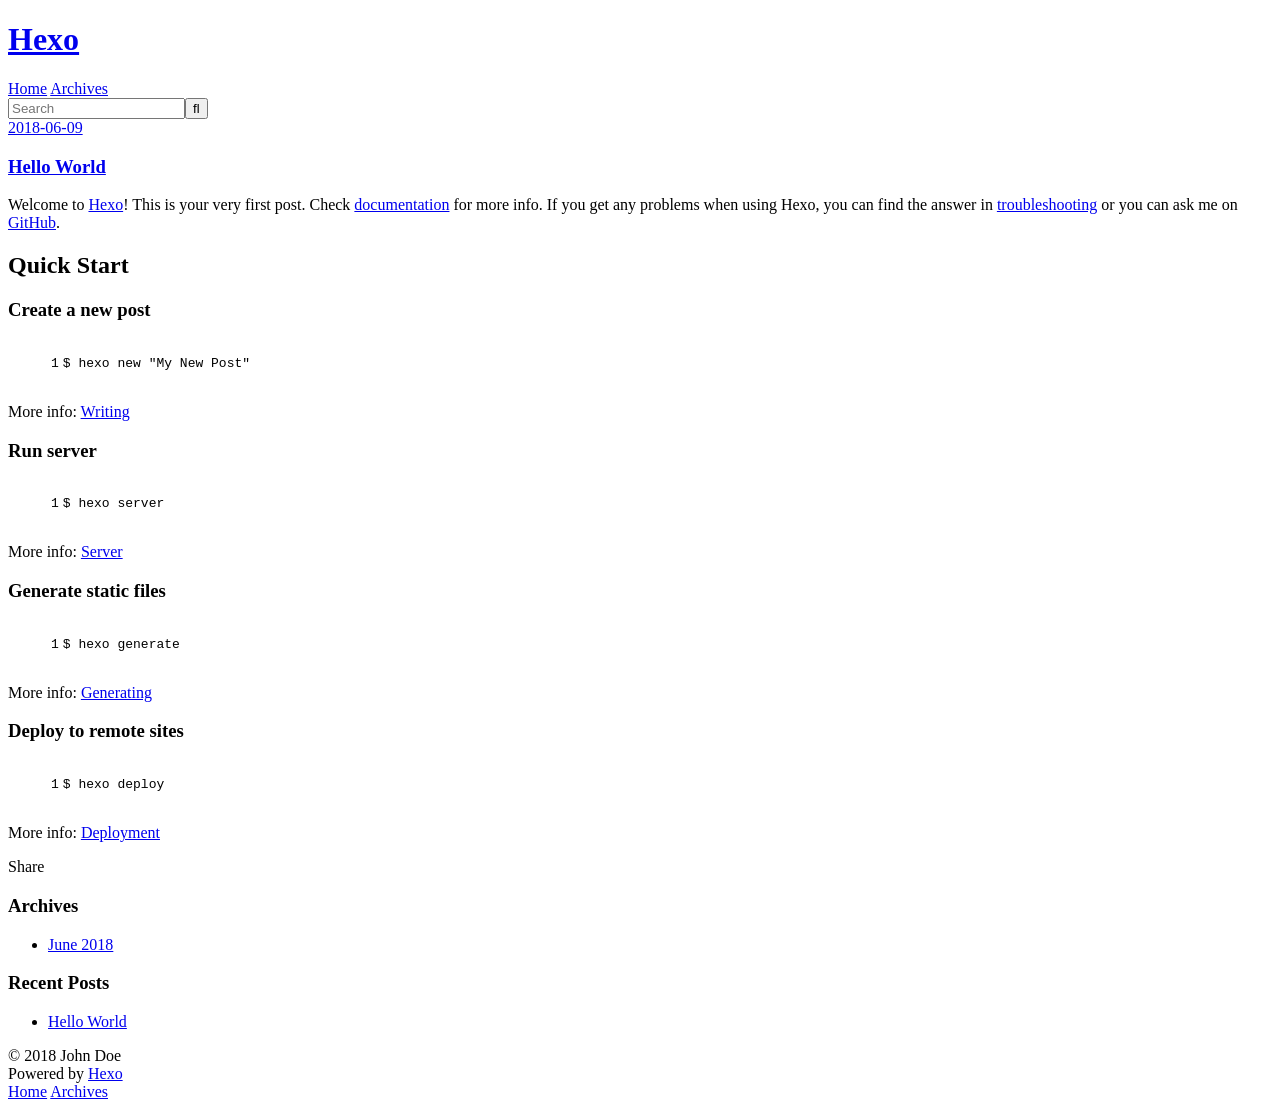
==== index.html @ 84d27274 "Site updated: 2018-06-10 00:02:02" ====
<!DOCTYPE html>
<html>
<head>
  <meta charset="utf-8">
  

  
  <title>Hexo</title>
  <meta name="viewport" content="width=device-width, initial-scale=1, maximum-scale=1">
  <meta property="og:type" content="website">
<meta property="og:title" content="Hexo">
<meta property="og:url" content="http://yoursite.com/index.html">
<meta property="og:site_name" content="Hexo">
<meta property="og:locale" content="default">
<meta name="twitter:card" content="summary">
<meta name="twitter:title" content="Hexo">
  
    <link rel="alternate" href="/atom.xml" title="Hexo" type="application/atom+xml">
  
  
    <link rel="icon" href="/favicon.png">
  
  
    <link href="//fonts.googleapis.com/css?family=Source+Code+Pro" rel="stylesheet" type="text/css">
  
  <link rel="stylesheet" href="/css/style.css">
</head>

<body>
  <div id="container">
    <div id="wrap">
      <header id="header">
  <div id="banner"></div>
  <div id="header-outer" class="outer">
    <div id="header-title" class="inner">
      <h1 id="logo-wrap">
        <a href="/" id="logo">Hexo</a>
      </h1>
      
    </div>
    <div id="header-inner" class="inner">
      <nav id="main-nav">
        <a id="main-nav-toggle" class="nav-icon"></a>
        
          <a class="main-nav-link" href="/">Home</a>
        
          <a class="main-nav-link" href="/archives">Archives</a>
        
      </nav>
      <nav id="sub-nav">
        
          <a id="nav-rss-link" class="nav-icon" href="/atom.xml" title="RSS Feed"></a>
        
        <a id="nav-search-btn" class="nav-icon" title="Search"></a>
      </nav>
      <div id="search-form-wrap">
        <form action="//google.com/search" method="get" accept-charset="UTF-8" class="search-form"><input type="search" name="q" class="search-form-input" placeholder="Search"><button type="submit" class="search-form-submit">&#xF002;</button><input type="hidden" name="sitesearch" value="http://yoursite.com"></form>
      </div>
    </div>
  </div>
</header>
      <div class="outer">
        <section id="main">
  
    <article id="post-hello-world" class="article article-type-post" itemscope itemprop="blogPost">
  <div class="article-meta">
    <a href="/2018/06/09/hello-world/" class="article-date">
  <time datetime="2018-06-09T15:15:55.198Z" itemprop="datePublished">2018-06-09</time>
</a>
    
  </div>
  <div class="article-inner">
    
    
      <header class="article-header">
        
  
    <h1 itemprop="name">
      <a class="article-title" href="/2018/06/09/hello-world/">Hello World</a>
    </h1>
  

      </header>
    
    <div class="article-entry" itemprop="articleBody">
      
        <p>Welcome to <a href="https://hexo.io/" target="_blank" rel="noopener">Hexo</a>! This is your very first post. Check <a href="https://hexo.io/docs/" target="_blank" rel="noopener">documentation</a> for more info. If you get any problems when using Hexo, you can find the answer in <a href="https://hexo.io/docs/troubleshooting.html" target="_blank" rel="noopener">troubleshooting</a> or you can ask me on <a href="https://github.com/hexojs/hexo/issues" target="_blank" rel="noopener">GitHub</a>.</p>
<h2 id="Quick-Start"><a href="#Quick-Start" class="headerlink" title="Quick Start"></a>Quick Start</h2><h3 id="Create-a-new-post"><a href="#Create-a-new-post" class="headerlink" title="Create a new post"></a>Create a new post</h3><figure class="highlight bash"><table><tr><td class="gutter"><pre><span class="line">1</span><br></pre></td><td class="code"><pre><span class="line">$ hexo new <span class="string">"My New Post"</span></span><br></pre></td></tr></table></figure>
<p>More info: <a href="https://hexo.io/docs/writing.html" target="_blank" rel="noopener">Writing</a></p>
<h3 id="Run-server"><a href="#Run-server" class="headerlink" title="Run server"></a>Run server</h3><figure class="highlight bash"><table><tr><td class="gutter"><pre><span class="line">1</span><br></pre></td><td class="code"><pre><span class="line">$ hexo server</span><br></pre></td></tr></table></figure>
<p>More info: <a href="https://hexo.io/docs/server.html" target="_blank" rel="noopener">Server</a></p>
<h3 id="Generate-static-files"><a href="#Generate-static-files" class="headerlink" title="Generate static files"></a>Generate static files</h3><figure class="highlight bash"><table><tr><td class="gutter"><pre><span class="line">1</span><br></pre></td><td class="code"><pre><span class="line">$ hexo generate</span><br></pre></td></tr></table></figure>
<p>More info: <a href="https://hexo.io/docs/generating.html" target="_blank" rel="noopener">Generating</a></p>
<h3 id="Deploy-to-remote-sites"><a href="#Deploy-to-remote-sites" class="headerlink" title="Deploy to remote sites"></a>Deploy to remote sites</h3><figure class="highlight bash"><table><tr><td class="gutter"><pre><span class="line">1</span><br></pre></td><td class="code"><pre><span class="line">$ hexo deploy</span><br></pre></td></tr></table></figure>
<p>More info: <a href="https://hexo.io/docs/deployment.html" target="_blank" rel="noopener">Deployment</a></p>

      
    </div>
    <footer class="article-footer">
      <a data-url="http://yoursite.com/2018/06/09/hello-world/" data-id="cji7k12nk0000m8vhvqetm0po" class="article-share-link">Share</a>
      
      
    </footer>
  </div>
  
</article>


  


</section>
        
          <aside id="sidebar">
  
    

  
    

  
    
  
    
  <div class="widget-wrap">
    <h3 class="widget-title">Archives</h3>
    <div class="widget">
      <ul class="archive-list"><li class="archive-list-item"><a class="archive-list-link" href="/archives/2018/06/">June 2018</a></li></ul>
    </div>
  </div>


  
    
  <div class="widget-wrap">
    <h3 class="widget-title">Recent Posts</h3>
    <div class="widget">
      <ul>
        
          <li>
            <a href="/2018/06/09/hello-world/">Hello World</a>
          </li>
        
      </ul>
    </div>
  </div>

  
</aside>
        
      </div>
      <footer id="footer">
  
  <div class="outer">
    <div id="footer-info" class="inner">
      &copy; 2018 John Doe<br>
      Powered by <a href="http://hexo.io/" target="_blank">Hexo</a>
    </div>
  </div>
</footer>
    </div>
    <nav id="mobile-nav">
  
    <a href="/" class="mobile-nav-link">Home</a>
  
    <a href="/archives" class="mobile-nav-link">Archives</a>
  
</nav>
    

<script src="//ajax.googleapis.com/ajax/libs/jquery/2.0.3/jquery.min.js"></script>


  <link rel="stylesheet" href="/fancybox/jquery.fancybox.css">
  <script src="/fancybox/jquery.fancybox.pack.js"></script>


<script src="/js/script.js"></script>



  </div>
</body>
</html>
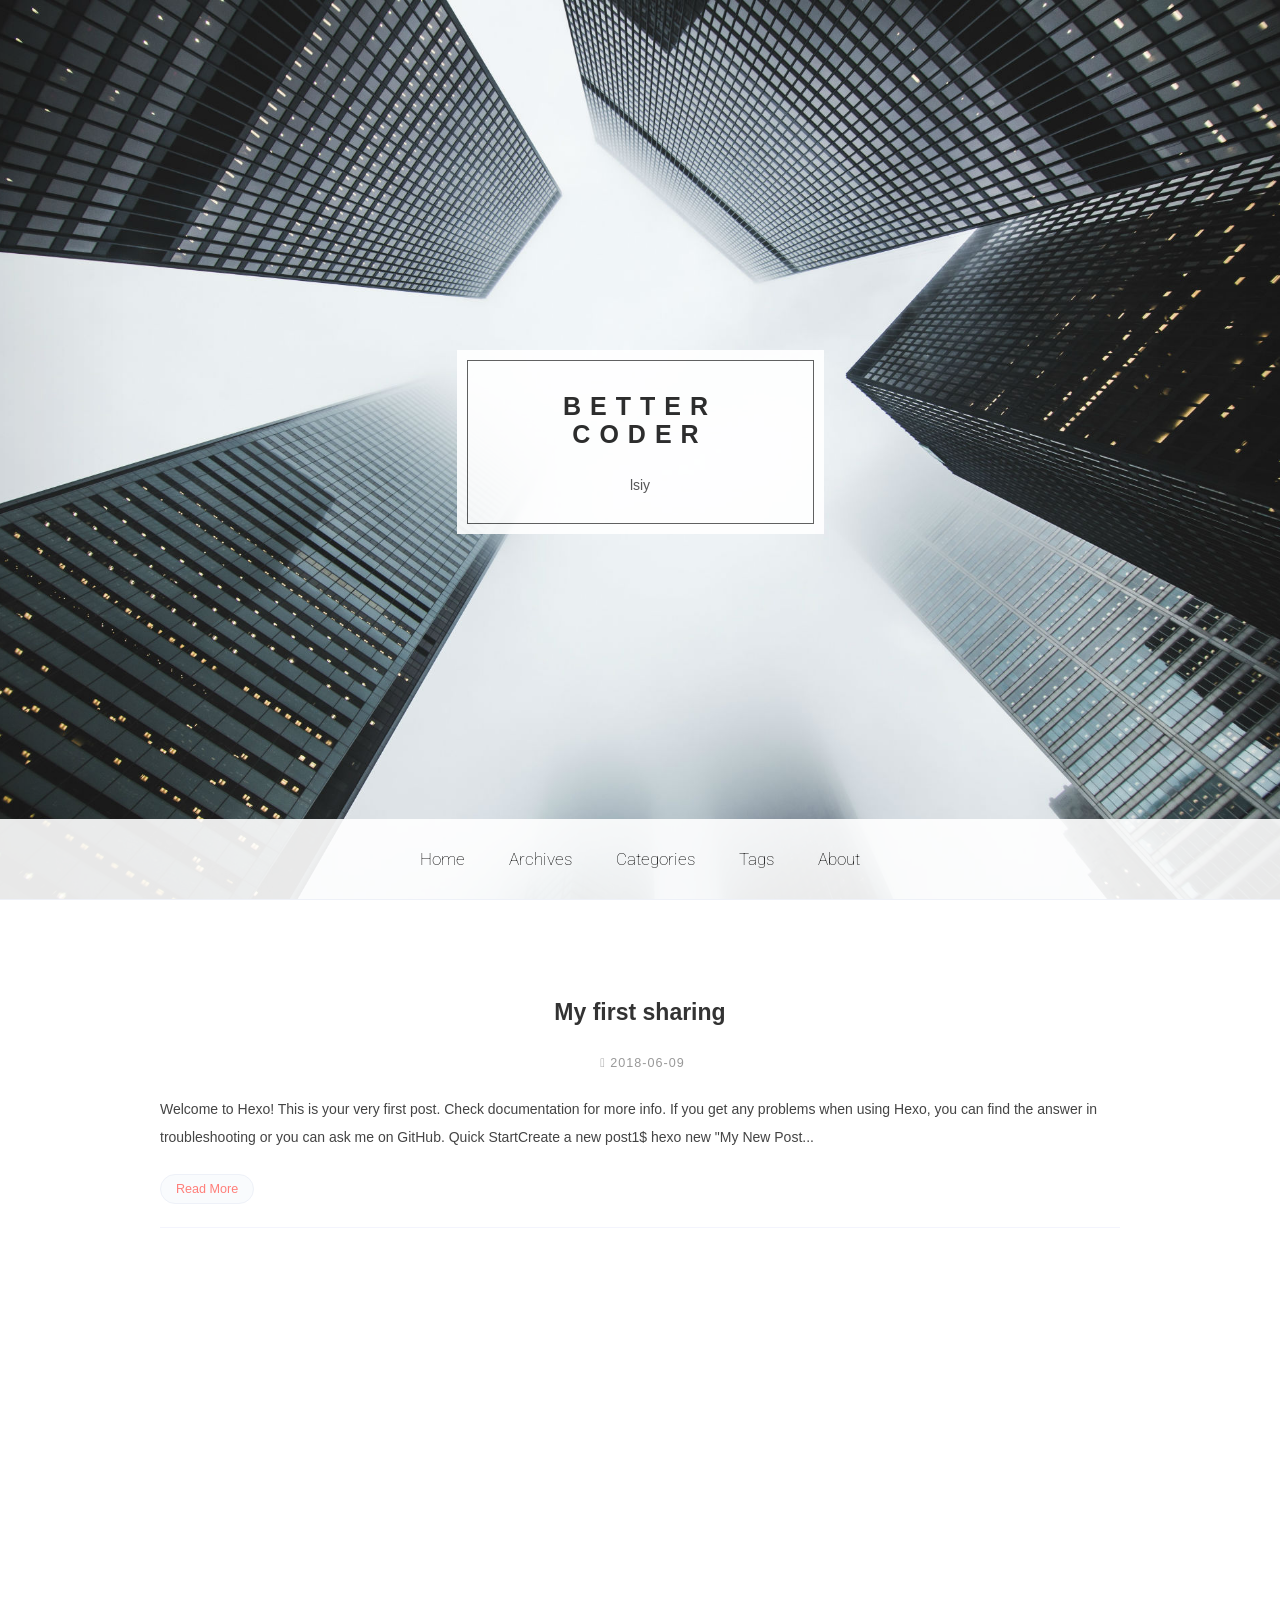
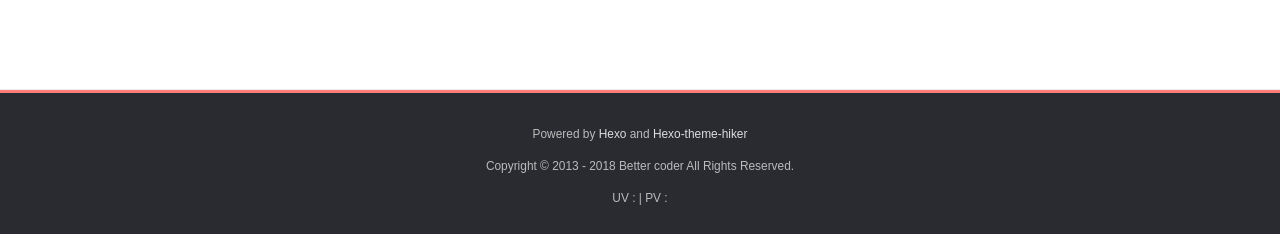
==== commit 93ecd6ec: "Site updated: 2018-06-10 01:55:57" ====
--- a/index.html
+++ b/index.html
@@ -3,182 +3,493 @@
 <head>
   <meta charset="utf-8">
   
-
-  
-  <title>Hexo</title>
+  <title>Better coder</title>
   <meta name="viewport" content="width=device-width, initial-scale=1, maximum-scale=1">
-  <meta property="og:type" content="website">
-<meta property="og:title" content="Hexo">
+  
+  
+  
+  
+  <meta name="keywords" content="Java&#x2F;Python&#x2F;js">
+<meta property="og:type" content="website">
+<meta property="og:title" content="Better coder">
 <meta property="og:url" content="http://yoursite.com/index.html">
-<meta property="og:site_name" content="Hexo">
-<meta property="og:locale" content="default">
+<meta property="og:site_name" content="Better coder">
+<meta property="og:locale" content="english">
 <meta name="twitter:card" content="summary">
-<meta name="twitter:title" content="Hexo">
-  
-    <link rel="alternate" href="/atom.xml" title="Hexo" type="application/atom+xml">
-  
-  
-    <link rel="icon" href="/favicon.png">
-  
+<meta name="twitter:title" content="Better coder">
+  
+    <link rel="alternate" href="/atom.xml" title="Better coder" type="application/atom+xml">
+  
+
+  
+
+  <link rel="icon" href="/css/images/mylogo.jpg">
+  <link rel="apple-touch-icon" href="/css/images/mylogo.jpg">
   
     <link href="//fonts.googleapis.com/css?family=Source+Code+Pro" rel="stylesheet" type="text/css">
   
+  <link href="https://fonts.googleapis.com/css?family=Open+Sans|Montserrat:700" rel="stylesheet" type="text/css">
+  <link href="https://fonts.googleapis.com/css?family=Roboto:400,300,300italic,400italic" rel="stylesheet" type="text/css">
+  <link href="//cdn.bootcss.com/font-awesome/4.6.3/css/font-awesome.min.css" rel="stylesheet">
+  <style type="text/css">
+    @font-face{font-family:futura-pt;src:url(https://use.typekit.net/af/9749f0/00000000000000000001008f/27/l?subset_id=2&fvd=n5) format("woff2");font-weight:500;font-style:normal;}
+    @font-face{font-family:futura-pt;src:url(https://use.typekit.net/af/90cf9f/000000000000000000010091/27/l?subset_id=2&fvd=n7) format("woff2");font-weight:500;font-style:normal;}
+    @font-face{font-family:futura-pt;src:url(https://use.typekit.net/af/8a5494/000000000000000000013365/27/l?subset_id=2&fvd=n4) format("woff2");font-weight:lighter;font-style:normal;}
+    @font-face{font-family:futura-pt;src:url(https://use.typekit.net/af/d337d8/000000000000000000010095/27/l?subset_id=2&fvd=i4) format("woff2");font-weight:400;font-style:italic;}</style>
   <link rel="stylesheet" href="/css/style.css">
+
+  <script src="/js/jquery-3.1.1.min.js"></script>
+  <script src="/js/bootstrap.js"></script>
+
+  <!-- Bootstrap core CSS -->
+  <link rel="stylesheet" href="/css/bootstrap.css" >
+
+  
+    <link rel="stylesheet" href="/css/home.css" >
+  
+
+  
+
+  
+
+  
+  
+  
+    <link rel="stylesheet" href="/css/vdonate.css" >
+  
+
 </head>
 
-<body>
+
+
+  <body>
+
+
+  
+    <header id="header">
+
+	<!-- 背景图模式 -->
+	
+
+    
+      <div id="intrologo" class="intro-logo" style="background-position:center; background-repeat:no-repeat; background-image: url(); background-size: auto 100%;">
+
+      <!-- Support rolling -->  
+        
+        <section class="awSlider">
+          <div class="carousel slide carousel-fade " data-ride="carousel">
+
+            <!-- Wrapper for slides -->
+            <div class="carousel-inner">
+               
+                  
+                    <div class="item active">
+                  
+                    <img id="carousel-img0" src="/css/images/home-bg.jpg">
+                  </div>
+
+                  <!-- 自适应大图 -->
+                  <script>
+                      var img0 = new Image();
+                      var imageTag0 = document.getElementById("carousel-img0");
+                      img0.src = imageTag0.src;
+                      img0.onload=function(){
+                        if (img0.width / img0.height <= document.body.clientWidth / document.body.clientHeight) {
+                          imageTag0.style.width = document.body.clientWidth + "px";
+                        } else {
+                          imageTag0.style.height = document.body.clientHeight + "px";
+                          imageTag0.style.marginLeft = -(document.body.clientHeight * img0.width / img0.height - document.body.clientWidth) / 2 + "px";
+                        }
+                      };
+                  </script>
+                
+                  
+                    <div class="item">
+                  
+                    <img id="carousel-img1" src="/css/images/sample.jpg">
+                  </div>
+
+                  <!-- 自适应大图 -->
+                  <script>
+                      var img1 = new Image();
+                      var imageTag1 = document.getElementById("carousel-img1");
+                      img1.src = imageTag1.src;
+                      img1.onload=function(){
+                        if (img1.width / img1.height <= document.body.clientWidth / document.body.clientHeight) {
+                          imageTag1.style.width = document.body.clientWidth + "px";
+                        } else {
+                          imageTag1.style.height = document.body.clientHeight + "px";
+                          imageTag1.style.marginLeft = -(document.body.clientHeight * img1.width / img1.height - document.body.clientWidth) / 2 + "px";
+                        }
+                      };
+                  </script>
+                
+                  
+                    <div class="item">
+                  
+                    <img id="carousel-img2" src="https://source.unsplash.com/collection/954550/1920x1080">
+                  </div>
+
+                  <!-- 自适应大图 -->
+                  <script>
+                      var img2 = new Image();
+                      var imageTag2 = document.getElementById("carousel-img2");
+                      img2.src = imageTag2.src;
+                      img2.onload=function(){
+                        if (img2.width / img2.height <= document.body.clientWidth / document.body.clientHeight) {
+                          imageTag2.style.width = document.body.clientWidth + "px";
+                        } else {
+                          imageTag2.style.height = document.body.clientHeight + "px";
+                          imageTag2.style.marginLeft = -(document.body.clientHeight * img2.width / img2.height - document.body.clientWidth) / 2 + "px";
+                        }
+                      };
+                  </script>
+                
+            </div>
+
+            <!-- Controls -->
+            <a class="left carousel-control" href=".carousel" role="button" data-slide="prev">
+              <span class="glyphicon glyphicon-chevron-left" aria-hidden="true"></span>
+              <span class="sr-only">Geri</span>
+            </a>
+            <a class="right carousel-control" href=".carousel" role="button" data-slide="next">
+              <span class="glyphicon glyphicon-chevron-right" aria-hidden="true"></span>
+              <span class="sr-only">İleri</span>
+            </a>
+          </div>
+        </section>
+        <script>
+          $('section.awSlider .carousel').carousel({
+              pause: '',
+              interval: 5000
+          });
+          var startImage = $('section.awSlider .item.active > img').attr('src');
+          $('section.awSlider .carousel').on('slid.bs.carousel', function () {
+              var bscn = $(this).find('.item.active > img').attr('src');
+              $('section.awSlider > img').attr('src', bscn);
+          });
+        </script>
+      
+
+    
+ 
+
+
+    <canvas width="100%" height="100%"></canvas>
+    <script>
+      var c = document.getElementsByTagName('canvas')[0],
+          x = c.getContext('2d'),
+          w = window.innerWidth,
+          h = window.innerHeight,
+          pr = window.devicePixelRatio || 1,
+          f = 90,
+          q,
+          m = Math,
+          r = 0,
+          u = m.PI*2,
+          v = m.cos,
+          z = m.random
+      c.width = w*pr
+      c.height = h*pr
+      x.scale(pr, pr)
+      x.globalAlpha = 0.6
+
+      <!-- 折线Polyline背景 -->
+      
+    </script>
+    
+
+    
+      <div id="homelogo" class="homelogo" style="background: rgba(255,255,255,1);"> 
+    
+
+        
+          <div class="homelogoback"  style="border: 1px solid #404040;" >
+            <h1><a href="#content" id="logo">Better coder</a></h1>
+            <h3></h3>
+            <h5>lsiy</h5>
+            <!-- <p><a href="https://github.com/iTimeTraveler" target="_blank">Github</a></p> -->
+          </div>
+        
+    
+    </div>
+  </div>
+
+  <!-- 自适应主页背景大图 -->
+  
+
+ <!-- home_logo_image居中 -->
+ 
+    <script>
+        var homelogodiv = document.getElementById("homelogo");
+        if (document.all.homelogo.offsetWidth > document.body.clientWidth) {
+          homelogodiv.style.width = document.body.clientWidth + "px";
+          homelogodiv.style.marginLeft = document.body.clientWidth * -0.5 + "px";
+        } else {
+          homelogodiv.style.width = homelogodiv.clientWidth  + "px";
+          homelogodiv.style.marginLeft = (homelogodiv.clientWidth)  * -0.5 + "px";
+        }
+    </script>
+  
+
+  <div class="intro-navigate">
+      <p class="navigater-list">
+        
+          <a id="beautifont" class="main-nav-link" href="/">Home</a>
+        
+          <a id="beautifont" class="main-nav-link" href="/archives">Archives</a>
+        
+          <a id="beautifont" class="main-nav-link" href="/categories">Categories</a>
+        
+          <a id="beautifont" class="main-nav-link" href="/tags">Tags</a>
+        
+          <a id="beautifont" class="main-nav-link" href="/about">About</a>
+        
+      </p>
+  </div>
+
+</header>
+  
   <div id="container">
     <div id="wrap">
-      <header id="header">
-  <div id="banner"></div>
-  <div id="header-outer" class="outer">
-    <div id="header-title" class="inner">
-      <h1 id="logo-wrap">
-        <a href="/" id="logo">Hexo</a>
-      </h1>
+      
+            
+      <div id="content" class="outer">
+        
+          <section id="main" style="float:none;">
+  
+    <article id="post-hello-world"  class="article article-type-post" itemscope itemprop="blogPost" >
+  <div id="articleInner" class="article-inner">
+    
+    
+      <header class="article-header">
+        
+  
+    <h1 class="thumb" itemprop="name">
+      <a class="article-title" href="/2018/06/09/hello-world/">My first sharing</a>
+    </h1>
+  
+
+      </header>
+    
+    <div class="article-meta">
+      
+	<a href="/2018/06/09/hello-world/" class="article-date">
+	  <time datetime="2018-06-09T15:15:55.198Z" itemprop="datePublished">2018-06-09</time>
+	</a>
+
+      
       
     </div>
-    <div id="header-inner" class="inner">
-      <nav id="main-nav">
-        <a id="main-nav-toggle" class="nav-icon"></a>
-        
-          <a class="main-nav-link" href="/">Home</a>
-        
-          <a class="main-nav-link" href="/archives">Archives</a>
-        
-      </nav>
-      <nav id="sub-nav">
-        
-          <a id="nav-rss-link" class="nav-icon" href="/atom.xml" title="RSS Feed"></a>
-        
-        <a id="nav-search-btn" class="nav-icon" title="Search"></a>
-      </nav>
-      <div id="search-form-wrap">
-        <form action="//google.com/search" method="get" accept-charset="UTF-8" class="search-form"><input type="search" name="q" class="search-form-input" placeholder="Search"><button type="submit" class="search-form-submit">&#xF002;</button><input type="hidden" name="sitesearch" value="http://yoursite.com"></form>
+    <div class="article-entry" itemprop="articleBody">
+      
+        <p class="article-excerpt-content">
+          Welcome to Hexo! This is your very first post. Check documentation for more info. If you get any problems when using Hexo, you can find the answer in troubleshooting or you can ask me on GitHub.
+Quick StartCreate a new post1$ hexo new "My New Post...
+        </p>
+        <p class="article-more-link">
+          <a href="/2018/06/09/hello-world/#more">Read More</a>
+        </p>
+      
+    </div>
+    <footer class="article-footer">
+      
+      
+      
+
+    </footer>
+  </div>
+  
+</article>
+
+<!-- Table of Contents -->
+
+  
+
+
+</section>
+        
+      </div>
+      
+        <div align="center" style="margin-top: 30px;"><hr class="hr" style="margin:0px; height:3px;"></div>
+      
+      <footer id="footer">
+  
+
+  <div class="container">
+      	<div class="row">
+	      <p> Powered by <a href="http://hexo.io/" target="_blank">Hexo</a> and <a href="https://github.com/iTimeTraveler/hexo-theme-hiker" target="_blank">Hexo-theme-hiker</a> </p>
+	      <p id="copyRightEn">Copyright &copy; 2013 - 2018 Better coder All Rights Reserved.</p>
+	      
+	      
+    		<p class="busuanzi_uv">
+				UV : <span id="busuanzi_value_site_uv"></span> |  
+				PV : <span id="busuanzi_value_site_pv"></span>
+		    </p>
+  		   
+		</div>
+
+		
+  </div>
+</footer>
+
+
+<!-- min height -->
+
+<script>
+    var wrapdiv = document.getElementById("wrap");
+    var contentdiv = document.getElementById("content");
+    var allheader = document.getElementById("allheader");
+
+    wrapdiv.style.minHeight = document.body.offsetHeight + "px";
+    if (allheader != null) {
+      contentdiv.style.minHeight = document.body.offsetHeight - allheader.offsetHeight - document.getElementById("footer").offsetHeight + "px";
+    } else {
+      contentdiv.style.minHeight = document.body.offsetHeight - document.getElementById("footer").offsetHeight + "px";
+    }
+</script>
+    </div>
+    <!-- <nav id="mobile-nav">
+  
+    <a href="/" class="mobile-nav-link">Home</a>
+  
+    <a href="/archives" class="mobile-nav-link">Archives</a>
+  
+    <a href="/categories" class="mobile-nav-link">Categories</a>
+  
+    <a href="/tags" class="mobile-nav-link">Tags</a>
+  
+    <a href="/about" class="mobile-nav-link">About</a>
+  
+</nav> -->
+    
+
+<!-- mathjax config similar to math.stackexchange -->
+
+<script type="text/x-mathjax-config">
+  MathJax.Hub.Config({
+    tex2jax: {
+      inlineMath: [ ['$','$'], ["\\(","\\)"] ],
+      processEscapes: true
+    }
+  });
+</script>
+
+<script type="text/x-mathjax-config">
+    MathJax.Hub.Config({
+      tex2jax: {
+        skipTags: ['script', 'noscript', 'style', 'textarea', 'pre', 'code']
+      }
+    });
+</script>
+
+<script type="text/x-mathjax-config">
+    MathJax.Hub.Queue(function() {
+        var all = MathJax.Hub.getAllJax(), i;
+        for(i=0; i < all.length; i += 1) {
+            all[i].SourceElement().parentNode.className += ' has-jax';
+        }
+    });
+</script>
+
+<script type="text/javascript" src="https://cdn.mathjax.org/mathjax/latest/MathJax.js?config=TeX-AMS-MML_HTMLorMML">
+</script>
+
+
+  <link rel="stylesheet" href="/fancybox/jquery.fancybox.css">
+  <script src="/fancybox/jquery.fancybox.pack.js"></script>
+
+
+<script src="/js/scripts.js"></script>
+
+
+  <script src="/js/home.js"></script>
+
+
+
+
+
+
+
+
+
+
+	<div style="display: none;">
+    <script src="https://s95.cnzz.com/z_stat.php?id=1260716016&web_id=1260716016" language="JavaScript"></script>
+  </div>
+
+
+
+	<script async src="//dn-lbstatics.qbox.me/busuanzi/2.3/busuanzi.pure.mini.js">
+	</script>
+
+
+
+
+
+
+  </div>
+
+  <div class="modal fade" id="myModal" tabindex="-1" role="dialog" aria-labelledby="myModalLabel" aria-hidden="true" style="display: none;">
+  <div class="modal-dialog">
+    <div class="modal-content">
+      <div class="modal-header">
+        <h2 class="modal-title" id="myModalLabel">设置</h2>
+      </div>
+      <hr style="margin-top:0px; margin-bottom:0px; width:80%; border-top: 3px solid #000;">
+      <hr style="margin-top:2px; margin-bottom:0px; width:80%; border-top: 1px solid #000;">
+
+
+      <div class="modal-body">
+          <div style="margin:6px;">
+            <a data-toggle="collapse" data-parent="#accordion" href="#collapseOne" onclick="javascript:setFontSize();" aria-expanded="true" aria-controls="collapseOne">
+              正文字号大小
+            </a>
+          </div>
+          <div id="collapseOne" class="panel-collapse collapse" role="tabpanel" aria-labelledby="headingOne">
+          <div class="panel-body">
+            您已调整页面字体大小
+          </div>
+        </div>
+      
+
+
+          <div style="margin:6px;">
+            <a data-toggle="collapse" data-parent="#accordion" href="#collapseTwo" onclick="javascript:setBackground();" aria-expanded="true" aria-controls="collapseTwo">
+              夜间护眼模式
+            </a>
+        </div>
+          <div id="collapseTwo" class="panel-collapse collapse" role="tabpanel" aria-labelledby="headingTwo">
+          <div class="panel-body">
+            夜间模式已经开启，再次单击按钮即可关闭 
+          </div>
+        </div>
+
+        <div>
+            <a data-toggle="collapse" data-parent="#accordion" href="#collapseThree" aria-expanded="true" aria-controls="collapseThree">&nbsp;&nbsp;&nbsp;&nbsp;&nbsp;&nbsp;关 于&nbsp;&nbsp;&nbsp;&nbsp;&nbsp;&nbsp;</a>
+        </div>
+         <div id="collapseThree" class="panel-collapse collapse" role="tabpanel" aria-labelledby="headingThree">
+          <div class="panel-body">
+            Better coder
+          </div>
+          <div class="panel-body">
+            Copyright © 2018 lsiy All Rights Reserved.
+          </div>
+        </div>
+      </div>
+
+
+      <hr style="margin-top:0px; margin-bottom:0px; width:80%; border-top: 1px solid #000;">
+      <hr style="margin-top:2px; margin-bottom:0px; width:80%; border-top: 3px solid #000;">
+      <div class="modal-footer">
+        <button type="button" class="close" data-dismiss="modal" aria-label="Close"><span aria-hidden="true">×</span></button>
       </div>
     </div>
   </div>
-</header>
-      <div class="outer">
-        <section id="main">
-  
-    <article id="post-hello-world" class="article article-type-post" itemscope itemprop="blogPost">
-  <div class="article-meta">
-    <a href="/2018/06/09/hello-world/" class="article-date">
-  <time datetime="2018-06-09T15:15:55.198Z" itemprop="datePublished">2018-06-09</time>
-</a>
-    
-  </div>
-  <div class="article-inner">
-    
-    
-      <header class="article-header">
-        
-  
-    <h1 itemprop="name">
-      <a class="article-title" href="/2018/06/09/hello-world/">Hello World</a>
-    </h1>
-  
-
-      </header>
-    
-    <div class="article-entry" itemprop="articleBody">
-      
-        <p>Welcome to <a href="https://hexo.io/" target="_blank" rel="noopener">Hexo</a>! This is your very first post. Check <a href="https://hexo.io/docs/" target="_blank" rel="noopener">documentation</a> for more info. If you get any problems when using Hexo, you can find the answer in <a href="https://hexo.io/docs/troubleshooting.html" target="_blank" rel="noopener">troubleshooting</a> or you can ask me on <a href="https://github.com/hexojs/hexo/issues" target="_blank" rel="noopener">GitHub</a>.</p>
-<h2 id="Quick-Start"><a href="#Quick-Start" class="headerlink" title="Quick Start"></a>Quick Start</h2><h3 id="Create-a-new-post"><a href="#Create-a-new-post" class="headerlink" title="Create a new post"></a>Create a new post</h3><figure class="highlight bash"><table><tr><td class="gutter"><pre><span class="line">1</span><br></pre></td><td class="code"><pre><span class="line">$ hexo new <span class="string">"My New Post"</span></span><br></pre></td></tr></table></figure>
-<p>More info: <a href="https://hexo.io/docs/writing.html" target="_blank" rel="noopener">Writing</a></p>
-<h3 id="Run-server"><a href="#Run-server" class="headerlink" title="Run server"></a>Run server</h3><figure class="highlight bash"><table><tr><td class="gutter"><pre><span class="line">1</span><br></pre></td><td class="code"><pre><span class="line">$ hexo server</span><br></pre></td></tr></table></figure>
-<p>More info: <a href="https://hexo.io/docs/server.html" target="_blank" rel="noopener">Server</a></p>
-<h3 id="Generate-static-files"><a href="#Generate-static-files" class="headerlink" title="Generate static files"></a>Generate static files</h3><figure class="highlight bash"><table><tr><td class="gutter"><pre><span class="line">1</span><br></pre></td><td class="code"><pre><span class="line">$ hexo generate</span><br></pre></td></tr></table></figure>
-<p>More info: <a href="https://hexo.io/docs/generating.html" target="_blank" rel="noopener">Generating</a></p>
-<h3 id="Deploy-to-remote-sites"><a href="#Deploy-to-remote-sites" class="headerlink" title="Deploy to remote sites"></a>Deploy to remote sites</h3><figure class="highlight bash"><table><tr><td class="gutter"><pre><span class="line">1</span><br></pre></td><td class="code"><pre><span class="line">$ hexo deploy</span><br></pre></td></tr></table></figure>
-<p>More info: <a href="https://hexo.io/docs/deployment.html" target="_blank" rel="noopener">Deployment</a></p>
-
-      
-    </div>
-    <footer class="article-footer">
-      <a data-url="http://yoursite.com/2018/06/09/hello-world/" data-id="cji7k12nk0000m8vhvqetm0po" class="article-share-link">Share</a>
-      
-      
-    </footer>
-  </div>
-  
-</article>
-
-
-  
-
-
-</section>
-        
-          <aside id="sidebar">
-  
-    
-
-  
-    
-
-  
-    
-  
-    
-  <div class="widget-wrap">
-    <h3 class="widget-title">Archives</h3>
-    <div class="widget">
-      <ul class="archive-list"><li class="archive-list-item"><a class="archive-list-link" href="/archives/2018/06/">June 2018</a></li></ul>
-    </div>
-  </div>
-
-
-  
-    
-  <div class="widget-wrap">
-    <h3 class="widget-title">Recent Posts</h3>
-    <div class="widget">
-      <ul>
-        
-          <li>
-            <a href="/2018/06/09/hello-world/">Hello World</a>
-          </li>
-        
-      </ul>
-    </div>
-  </div>
-
-  
-</aside>
-        
-      </div>
-      <footer id="footer">
-  
-  <div class="outer">
-    <div id="footer-info" class="inner">
-      &copy; 2018 John Doe<br>
-      Powered by <a href="http://hexo.io/" target="_blank">Hexo</a>
-    </div>
-  </div>
-</footer>
-    </div>
-    <nav id="mobile-nav">
-  
-    <a href="/" class="mobile-nav-link">Home</a>
-  
-    <a href="/archives" class="mobile-nav-link">Archives</a>
-  
-</nav>
-    
-
-<script src="//ajax.googleapis.com/ajax/libs/jquery/2.0.3/jquery.min.js"></script>
-
-
-  <link rel="stylesheet" href="/fancybox/jquery.fancybox.css">
-  <script src="/fancybox/jquery.fancybox.pack.js"></script>
-
-
-<script src="/js/script.js"></script>
-
-
-
-  </div>
+</div>
+  
+  <a id="rocket" href="#top" class=""></a>
+  <script type="text/javascript" src="/js/totop.js?v=1.0.0" async=""></script>
+  
 </body>
 </html>
--- a/css/style.css
+++ b/css/style.css
@@ -0,0 +1,2253 @@
+body {
+  width: 100%;
+}
+body:before,
+body:after {
+  content: "";
+  display: table;
+}
+body:after {
+  clear: both;
+}
+html,
+body,
+div,
+span,
+applet,
+object,
+iframe,
+h1,
+h2,
+h3,
+h4,
+h5,
+h6,
+p,
+blockquote,
+pre,
+a,
+abbr,
+acronym,
+address,
+big,
+cite,
+code,
+del,
+dfn,
+em,
+img,
+ins,
+kbd,
+q,
+s,
+samp,
+small,
+strike,
+strong,
+sub,
+sup,
+tt,
+var,
+dl,
+dt,
+dd,
+ol,
+ul,
+li,
+fieldset,
+form,
+label,
+legend,
+table,
+caption,
+tbody,
+tfoot,
+thead,
+tr,
+th,
+td {
+  margin: 0;
+  padding: 0;
+  border: 0;
+  outline: 0;
+  font-weight: inherit;
+  font-style: inherit;
+  font-family: inherit;
+  font-size: 100%;
+  vertical-align: baseline;
+}
+body {
+  line-height: 1;
+  color: #000;
+  background: #fff;
+}
+ol,
+ul {
+  list-style: none;
+}
+table {
+  border-collapse: separate;
+  border-spacing: 0;
+  vertical-align: middle;
+}
+caption,
+th,
+td {
+  text-align: left;
+  font-weight: normal;
+  vertical-align: middle;
+}
+a img {
+  border: none;
+}
+input,
+button {
+  margin: 0;
+  padding: 0;
+}
+input::-moz-focus-inner,
+button::-moz-focus-inner {
+  border: 0;
+  padding: 0;
+}
+@font-face {
+  font-family: "微软雅黑";
+  font-style: normal;
+  font-weight: normal;
+  src: url("fonts/fontawesome-webfont.eot?v=#4.0.3");
+  src: url("fonts/fontawesome-webfont.eot?#iefix&v=#4.0.3") format("embedded-opentype"), url("fonts/fontawesome-webfont.woff?v=#4.0.3") format("woff"), url("fonts/fontawesome-webfont.ttf?v=#4.0.3") format("truetype"), url("fonts/fontawesome-webfont.svg#fontawesomeregular?v=#4.0.3") format("svg");
+}
+html,
+body,
+#container {
+  height: 100%;
+}
+body {
+  background: #fff;
+  font: 14px Arial, "open sans", "Helvetica Neue", Helvetica Neue, Helvetica, Hiragino Sans GB, Microsoft Yahei, sans-serif;
+  -webkit-text-size-adjust: 100%;
+  text-rendering: optimizelegibility;
+}
+::selection {
+  background: #ff7e79;
+  color: #fff;
+}
+.article-entry h2,
+.article-entry h3,
+.article-entry h4,
+.article-entry h5,
+.article-entry h6 {
+  color: #ff7e79;
+}
+#rocket {
+  position: fixed;
+  right: 50px;
+  bottom: 60px;
+  display: block;
+  visibility: hidden;
+  width: 26px;
+  height: 48px;
+  background: url("images/rocket.png") no-repeat 50% 0;
+  opacity: 0;
+  -webkit-transition: visibility 0.6s cubic-bezier(0.6, 0.04, 0.98, 0.335), opacity 0.6s cubic-bezier(0.6, 0.04, 0.98, 0.335), -webkit-transform 0.6s cubic-bezier(0.6, 0.04, 0.98, 0.335);
+  -moz-transition: visibility 0.6s cubic-bezier(0.6, 0.04, 0.98, 0.335), opacity 0.6s cubic-bezier(0.6, 0.04, 0.98, 0.335), -moz-transform 0.6s cubic-bezier(0.6, 0.04, 0.98, 0.335);
+  -webkit-transition: visibility 0.6s cubic-bezier(0.6, 0.04, 0.98, 0.335), opacity 0.6s cubic-bezier(0.6, 0.04, 0.98, 0.335), -webkit-transform 0.6s cubic-bezier(0.6, 0.04, 0.98, 0.335);
+  -moz-transition: visibility 0.6s cubic-bezier(0.6, 0.04, 0.98, 0.335), opacity 0.6s cubic-bezier(0.6, 0.04, 0.98, 0.335), -moz-transform 0.6s cubic-bezier(0.6, 0.04, 0.98, 0.335);
+  -ms-transition: visibility 0.6s cubic-bezier(0.6, 0.04, 0.98, 0.335), opacity 0.6s cubic-bezier(0.6, 0.04, 0.98, 0.335), -ms-transform 0.6s cubic-bezier(0.6, 0.04, 0.98, 0.335);
+  transition: visibility 0.6s cubic-bezier(0.6, 0.04, 0.98, 0.335), opacity 0.6s cubic-bezier(0.6, 0.04, 0.98, 0.335), transform 0.6s cubic-bezier(0.6, 0.04, 0.98, 0.335);
+}
+@media screen and (max-width: 479px) {
+  #rocket {
+    right: 12px;
+    bottom: 20px;
+  }
+}
+@media screen and (min-width: 480px) and (max-width: 767px) {
+  #rocket {
+    right: 12px;
+    bottom: 20px;
+  }
+}
+#rocket #rocket i {
+  display: block;
+  margin-top: 48px;
+  height: 14px;
+  background: url("images/rocket.png") no-repeat 50% -48px;
+  opacity: 0.5;
+  -webkit-transition: -webkit-transform 0.2s;
+  -moz-transition: -moz-transform 0.2s;
+  -webkit-transition: -webkit-transform 0.2s;
+  -moz-transition: -moz-transform 0.2s;
+  -ms-transition: -ms-transform 0.2s;
+  transition: transform 0.2s;
+  -webkit-transform-origin: 50% 0;
+  -moz-transform-origin: 50% 0;
+  -webkit-transform-origin: 50% 0;
+  -moz-transform-origin: 50% 0;
+  -ms-transform-origin: 50% 0;
+  transform-origin: 50% 0;
+}
+#rocket:hover {
+  background-position: 50% -62px;
+}
+#rocket:hover i {
+  background-position: 50% 100%;
+  -webkit-animation: flaming 0.7s infinite;
+  -moz-animation: flaming 0.7s infinite;
+  -webkit-animation: flaming 0.7s infinite;
+  -moz-animation: flaming 0.7s infinite;
+  -ms-animation: flaming 0.7s infinite;
+  animation: flaming 0.7s infinite;
+}
+#rocket.show {
+  visibility: visible;
+  opacity: 1;
+}
+#rocket.launch {
+  background-position: 50% -62px;
+  opacity: 0;
+  -webkit-transform: translateY(-500px);
+  -moz-transform: translateY(-500px);
+  -ms-transform: translateY(-500px);
+  -webkit-transform: translateY(-500px);
+  -moz-transform: translateY(-500px);
+  -ms-transform: translateY(-500px);
+  transform: translateY(-500px);
+  pointer-events: none;
+}
+#rocket.launch i {
+  background-position: 50% 100%;
+  -webkit-transform: scale(1.4, 3.2);
+  -moz-transform: scale(1.4, 3.2);
+  -webkit-transform: scale(1.4, 3.2);
+  -moz-transform: scale(1.4, 3.2);
+  -ms-transform: scale(1.4, 3.2);
+  transform: scale(1.4, 3.2);
+}
+#menu-switch {
+  display: block;
+  position: fixed;
+  right: 49px;
+  bottom: 20px;
+  padding: 0.2em 0 0.2em 0.2em;
+  border: 1px solid #ddd;
+  border-radius: 3px;
+  color: #999;
+  opacity: 0.6;
+}
+@media screen and (max-width: 479px) {
+  #menu-switch {
+    display: none;
+  }
+}
+@media screen and (min-width: 480px) and (max-width: 767px) {
+  #menu-switch {
+    display: none;
+  }
+}
+#menu-switch:hover {
+  background: #f3f3f3;
+  opacity: 1;
+}
+.toc-hide {
+  visibility: hidden !important;
+  opacity: 0 !important;
+}
+.outer {
+  max-width: 1040px;
+  margin: 0 auto;
+  padding: 0 20px;
+}
+.outer:before,
+.outer:after {
+  content: "";
+  display: table;
+}
+.outer:after {
+  clear: both;
+}
+.inner {
+  display: inline;
+  float: left;
+  width: 98.0392156862745%;
+  margin: 0 0.980392156862745%;
+}
+.left,
+.alignleft {
+  float: left;
+}
+.right,
+.alignright {
+  float: right;
+}
+.clear {
+  clear: both;
+}
+#container {
+  position: relative;
+}
+.mobile-nav-on {
+  overflow: hidden;
+}
+#wrap {
+  width: 100%;
+  top: 0;
+  left: 0;
+  -webkit-transition: 0.2s ease-out;
+  -moz-transition: 0.2s ease-out;
+  -ms-transition: 0.2s ease-out;
+  transition: 0.2s ease-out;
+  z-index: 1;
+  background: #fff;
+}
+.mobile-nav-on #wrap {
+  left: 280px;
+}
+@media screen and (min-width: 768px) {
+  #main {
+    display: inline;
+    float: left;
+    width: 73.0392156862745%;
+    margin: 0 0.980392156862745%;
+  }
+}
+.article-date,
+.article-category-link,
+.article-views,
+.archive-year,
+.archive-tag,
+.archive-category,
+.widget-title {
+  text-decoration: none;
+  text-transform: uppercase;
+  letter-spacing: 2px;
+  color: #999;
+  margin-bottom: 1em;
+  margin-left: 5px;
+  line-height: 1em;
+  font-weight: bold;
+}
+.article-inner {
+  background: #fff;
+  border: 1px solid #eef1f8;
+  border-radius: 3px;
+}
+.article-inner-night {
+  background: #1d1e1f;
+}
+.article-entry h1,
+.widget h1 {
+  font-size: 25px;
+}
+.article-entry h2,
+.widget h2 {
+  font-size: 23px;
+}
+.article-entry h3,
+.widget h3 {
+  font-size: 20px;
+}
+.article-entry h4,
+.widget h4 {
+  font-size: 17px;
+}
+.article-entry h5,
+.widget h5 {
+  font-size: 1em;
+}
+.article-entry h6,
+.widget h6 {
+  font-size: 1em;
+  color: #999;
+}
+@media screen and (max-width: 479px) {
+  .article-entry h1,
+  .widget h1 {
+    font-size: 22px;
+  }
+  .article-entry h2,
+  .widget h2 {
+    font-size: 20px;
+  }
+  .article-entry h3,
+  .widget h3 {
+    font-size: 18px;
+  }
+  .article-entry h4,
+  .widget h4 {
+    font-size: 16px;
+  }
+  .article-entry h5,
+  .widget h5 {
+    font-size: 1em;
+  }
+  .article-entry h6,
+  .widget h6 {
+    font-size: 1em;
+  }
+}
+.article-entry hr,
+.widget hr {
+  border: 1px dashed #eef1f8;
+}
+.article-entry strong,
+.widget strong {
+  font-weight: bold;
+}
+.article-entry em,
+.widget em,
+.article-entry cite,
+.widget cite {
+  font-style: italic;
+}
+.article-entry sup,
+.widget sup,
+.article-entry sub,
+.widget sub {
+  font-size: 0.75em;
+  line-height: 0;
+  position: relative;
+  vertical-align: baseline;
+}
+.article-entry sup,
+.widget sup {
+  top: -0.5em;
+}
+.article-entry sub,
+.widget sub {
+  bottom: -0.2em;
+}
+.article-entry small,
+.widget small {
+  font-size: 0.85em;
+}
+.article-entry acronym,
+.widget acronym,
+.article-entry abbr,
+.widget abbr {
+  border-bottom: 1px dotted;
+}
+.article-entry ul,
+.widget ul,
+.article-entry ol,
+.widget ol,
+.article-entry dl,
+.widget dl {
+  margin: 0 20px;
+  line-height: 1.6em;
+}
+.article-entry ul ul,
+.widget ul ul,
+.article-entry ol ul,
+.widget ol ul,
+.article-entry ul ol,
+.widget ul ol,
+.article-entry ol ol,
+.widget ol ol {
+  margin-top: 0;
+  margin-bottom: 0;
+}
+.article-entry ul,
+.widget ul {
+  list-style: circle;
+}
+.article-entry ol,
+.widget ol {
+  list-style: decimal;
+}
+.article-entry dt,
+.widget dt {
+  font-weight: bold;
+}
+.navigater-list>a:hover {
+  color: #ff7e79;
+  border-bottom: 5px solid #ff7e79;
+  text-decoration: none;
+}
+.hr {
+  background: #ff7e79;
+}
+.carousel-fade .carousel-inner .item {
+  max-width: 100%;
+  max-height: 100%;
+  overflow: hidden;
+  left: 0;
+  opacity: 0;
+  -webkit-transition-property: all;
+  -moz-transition-property: all;
+  -ms-transition-property: all;
+  transition-property: all;
+  -webkit-transition-duration: 0.6s;
+  -moz-transition-duration: 0.6s;
+  -ms-transition-duration: 0.6s;
+  transition-duration: 0.6s;
+  -webkit-transition-timing-function: ease-in;
+  -moz-transition-timing-function: ease-in;
+  -ms-transition-timing-function: ease-in;
+  transition-timing-function: ease-in;
+}
+.carousel-fade .carousel-inner .item > img {
+  left: 0;
+  position: relative;
+  max-width: 1000000000%;
+}
+.carousel-fade .carousel-inner .active {
+  left: 0;
+  opacity: 1;
+  -webkit-transition-property: all;
+  -moz-transition-property: all;
+  -ms-transition-property: all;
+  transition-property: all;
+  -webkit-transition-duration: 0.6s;
+  -moz-transition-duration: 0.6s;
+  -ms-transition-duration: 0.6s;
+  transition-duration: 0.6s;
+  -webkit-transition-timing-function: ease-out;
+  -moz-transition-timing-function: ease-out;
+  -ms-transition-timing-function: ease-out;
+  transition-timing-function: ease-out;
+}
+.carousel-fade .carousel-inner .active.left,
+.carousel-fade .carousel-inner .active.right {
+  left: 0;
+  opacity: 1;
+}
+.carousel-fade .carousel-inner .next.left,
+.carousel-fade .carousel-inner .prev.right {
+  left: 0;
+  opacity: 1;
+}
+.carousel {
+  position: absolute;
+  max-width: 100%;
+  max-height: 100%;
+  overflow: hidden;
+}
+.carousel-inner {
+  max-width: 100%;
+  max-height: 100%;
+  overflow: hidden;
+}
+.glyphicon-chevron-left:before {
+  content: "" !important;
+}
+.glyphicon-chevron-right:before {
+  content: "" !important;
+}
+@media all and (transform-3d), (-webkit-transform-3d) {
+  .carousel-fade .carousel-inner > .item.next,
+  .carousel-fade .carousel-inner > .item.active.right {
+    left: 0;
+    opacity: 0;
+    -webkit-transform: translate3d(0, 0, 0);
+    -webkit-transform: translate3d(0, 0, 0);
+    -moz-transform: translate3d(0, 0, 0);
+    -ms-transform: translate3d(0, 0, 0);
+    transform: translate3d(0, 0, 0);
+  }
+  .carousel-fade .carousel-inner > .item.prev,
+  .carousel-fade .carousel-inner > .item.active.left {
+    left: 0;
+    opacity: 0;
+    -webkit-transform: translate3d(0, 0, 0);
+    -webkit-transform: translate3d(0, 0, 0);
+    -moz-transform: translate3d(0, 0, 0);
+    -ms-transform: translate3d(0, 0, 0);
+    transform: translate3d(0, 0, 0);
+  }
+  .carousel-fade .carousel-inner > .item.next.left,
+  .carousel-fade .carousel-inner > .item.prev.right,
+  .carousel-fade .carousel-inner > .item.active {
+    left: 0;
+    opacity: 1;
+    -webkit-transform: translate3d(0, 0, 0);
+    -webkit-transform: translate3d(0, 0, 0);
+    -moz-transform: translate3d(0, 0, 0);
+    -ms-transform: translate3d(0, 0, 0);
+    transform: translate3d(0, 0, 0);
+  }
+}
+.navbar-nav>li>a:hover,
+.navbar-nav>li>a:focus {
+  border-bottom: 5px solid #ff7e79;
+  color: #ff7e79 !important;
+}
+.navbar-inner {
+  min-height: 90px;
+  -webkit-box-shadow: 0 0 5px rgba(0,0,0,0.1);
+  box-shadow: 0 0 5px rgba(0,0,0,0.1);
+  border-top: 2px solid #ff7e79;
+}
+.brand {
+  float: left;
+  display: block;
+  position: absolute;
+  z-index: 1500;
+  font-size: 20px;
+  font-weight: 200;
+  color: #555;
+  border-style: solid;
+  border-color: rgba(24,24,21,0.07);
+  border-width: 0 8px 8px 8px;
+}
+@media screen and (max-width: 479px) {
+  .brand {
+    display: inline;
+    margin-left: -70px;
+    left: 50%;
+  }
+}
+.brand p {
+  margin: 0;
+  padding: 0 20px 0 20px;
+  color: #1d1d1b;
+  height: 88px;
+  line-height: 86px;
+  text-transform: capitalize;
+  font-family: "华文中宋", serif;
+  font-weight: bold;
+  font-size: 27px;
+  letter-spacing: 0.2px;
+}
+.brand p:first-letter {
+  font-size: 160%;
+  background: #000;
+  color: #fff;
+  padding: 0 0.2em 0 0.2em;
+  margin: 0 3px 0 0;
+}
+#search-form-wrap {
+  height: 50px;
+}
+#search-form-wrap .search-form {
+  position: relative;
+  height: 100%;
+}
+#search-form-wrap .search-form .search-form-input {
+  padding: 0 30px 0 15px;
+  height: 100% !important;
+}
+#search-form-wrap .search-form .search-form-input::-webkit-search-results-decoration,
+#search-form-wrap .search-form .search-form-input::-webkit-search-cancel-button {
+  -webkit-appearance: none;
+}
+#search-form-wrap .search-form .search-form-submit {
+  top: 50%;
+  right: 10px;
+  border: none;
+  background: none;
+  cursor: pointer;
+  margin-top: -12px;
+  position: absolute;
+  font-family: 'FontAwesome';
+}
+#search-form-wrap .search-form .search-form-submit:before {
+  color: #555;
+  content: '\f002';
+}
+@media screen and (max-width: 479px) {
+  #search-form-wrap .search-form .search-form-submit:before {
+    color: #fff;
+  }
+}
+#search-form-wrap .search-form .search-form-submit:hover,
+#search-form-wrap .search-form .search-form-submit:focus {
+  color: #ff7e79;
+}
+.search-form-input,
+.search-form-input.ins-search-input,
+.search-form-input.st-ui-search-input,
+.search-form-input.st-default-search-input {
+  -webkit-appearance: textarea;
+  -webkit-appearance: textarea;
+  -moz-appearance: textarea;
+  appearance: textarea;
+  padding: 0;
+  width: 45px;
+  -webkit-box-shadow: none;
+  box-shadow: none;
+  color: #444;
+  -webkit-transition: 0.2s ease;
+  -moz-transition: 0.2s ease;
+  -ms-transition: 0.2s ease;
+  transition: 0.2s ease;
+  -webkit-box-sizing: border-box;
+  -moz-box-sizing: border-box;
+  box-sizing: border-box;
+  height: auto !important;
+  line-height: 1.6em;
+  outline: none !important;
+  background: none !important;
+  font: 14px -apple-system, "Arial", BlinkMacSystemFont, "Segoe UI", "Roboto", "Oxygen", "Ubuntu", "Cantarell", "Fira Sans", "Droid Sans", "Helvetica Neue", sans-serif;
+  border: 0px;
+}
+.search-form-input:focus,
+.search-form-input.ins-search-input:focus,
+.search-form-input.st-ui-search-input:focus,
+.search-form-input.st-default-search-input:focus {
+  border-color: #0e83cd !important;
+}
+.search-form-input::-webkit-search-results-decoration,
+.search-form-input.ins-search-input::-webkit-search-results-decoration,
+.search-form-input.st-ui-search-input::-webkit-search-results-decoration,
+.search-form-input.st-default-search-input::-webkit-search-results-decoration,
+.search-form-input::-webkit-search-cancel-button,
+.search-form-input.ins-search-input::-webkit-search-cancel-button,
+.search-form-input.st-ui-search-input::-webkit-search-cancel-button,
+.search-form-input.st-default-search-input::-webkit-search-cancel-button {
+  -webkit-appearance: none;
+}
+.article {
+  color: #555;
+  margin: 50px 0;
+  -webkit-transition: width 0.1s;
+  -moz-transition: width 0.1s;
+  -ms-transition: width 0.1s;
+  transition: width 0.1s;
+  -moz-transition: width 0.1s;
+/* Firefox 4 */
+  -webkit-transition: width 0.1s;
+/* Safari and Chrome */
+  -o-transition: width 0.1s;
+/* Opera */
+  -webkit-transition-timing-function: ease-out;
+  -moz-transition-timing-function: ease-out;
+  -ms-transition-timing-function: ease-out;
+  transition-timing-function: ease-out;
+  -moz-transition-timing-function: ease-out; /* Firefox 4 */
+  -webkit-transition-timing-function: ease-out; /* Safari 和 Chrome */
+  -o-transition-timing-function: ease-out; /* Opera */
+}
+@media screen and (max-width: 479px) {
+  .article {
+    width: 100% !important;
+  }
+}
+@media screen and (min-width: 480px) and (max-width: 767px) {
+  .article {
+    width: 100% !important;
+  }
+}
+.article-inner {
+  overflow: hidden;
+  border: 0px solid #eef1f8;
+}
+.article-inner-night {
+  overflow: hidden;
+  border: 0px solid #eef1f8;
+}
+.article-inner h1,
+.article-inner h2,
+.article-inner h3,
+.article-inner h4,
+.article-inner h5,
+.article-inner h6,
+.article-inner .h1,
+.article-inner .h2,
+.article-inner .h3,
+.article-inner .h4,
+.article-inner .h5,
+.article-inner .h6 {
+  font-family: Arial, "Hiragino Sans GB", "Microsoft YaHei Light", "微软雅黑", SimSun, "宋体", Helvetica, Tahoma, "Arial sans-serif";
+}
+.article-meta {
+  text-align: center;
+  font-size: 0.9em;
+  margin: 1.5em 0 0em 0;
+}
+.article-meta:before,
+.article-meta:after {
+  content: "";
+  display: table;
+}
+.article-meta:after {
+  clear: both;
+}
+@media screen and (max-width: 479px) {
+  .article-meta {
+    font-size: 12px;
+  }
+}
+.article-date {
+  text-align: center;
+  font-weight: normal;
+}
+.article-date:before {
+  font-family: "FontAwesome";
+  content: "\f073";
+}
+@media screen and (max-width: 479px) {
+  .article-date:before {
+    display: none;
+  }
+}
+.article-date:hover {
+  color: #ff7e79;
+}
+.article-category {
+  text-align: center;
+  line-height: 1em;
+  color: #ccc;
+  margin-left: 8px;
+}
+.article-category:before {
+  content: "\2022";
+}
+.article-category-link {
+  margin: 0 12px 1em;
+  font-weight: normal;
+}
+@media screen and (max-width: 479px) {
+  .article-category-link {
+    margin: 0 0.5em 1em;
+  }
+}
+.article-category-link:before {
+  font-family: "FontAwesome";
+  content: "\f07c";
+  padding-right: 0.3em;
+}
+@media screen and (max-width: 479px) {
+  .article-category-link:before {
+    display: none;
+  }
+}
+.article-category-link:hover {
+  color: #ff7e79;
+}
+.article-views {
+  text-align: center;
+  font-weight: normal;
+}
+.article-views:before {
+  font-family: "FontAwesome";
+  content: "\f06e";
+}
+@media screen and (max-width: 479px) {
+  .article-views:before {
+    display: none;
+  }
+}
+.article-views:hover {
+  color: #ff7e79;
+}
+.article-date,
+.article-category-link,
+.article-views,
+.archive-year,
+.archive-tag,
+.archive-category,
+.widget-title {
+  text-transform: inherit;
+  letter-spacing: 1px;
+  color: #999;
+}
+@media screen and (max-width: 479px) {
+  .article-date,
+  .article-category-link,
+  .article-views,
+  .archive-year,
+  .archive-tag,
+  .archive-category,
+  .widget-title {
+    letter-spacing: 0.5px;
+  }
+}
+.article-header {
+  text-align: center;
+}
+.article-header h1 {
+  font-size: 25px;
+  font-weight: bold;
+  font-family: Arial, "Hiragino Sans GB", "Microsoft YaHei Light", "微软雅黑", SimSun, "宋体", Helvetica, Tahoma, "Arial sans-serif";
+}
+@media screen and (max-width: 479px) {
+  .article-header h1 {
+    font-weight: normal;
+  }
+}
+.article-header .thumb {
+  font-size: 23px;
+  margin-top: 20px;
+  margin-bottom: 20px;
+}
+@media screen and (max-width: 479px) {
+  .article-header .thumb {
+    color: #333;
+    font-size: 20px;
+    margin-top: 0px;
+    margin-bottom: 15px;
+  }
+}
+.article-title {
+  text-decoration: none;
+  font-weight: bold;
+  color: #333;
+  line-height: 1em;
+  -webkit-transition: color 0.2s;
+  -moz-transition: color 0.2s;
+  -ms-transition: color 0.2s;
+  transition: color 0.2s;
+}
+a.article-title:hover {
+  color: #ff7e79;
+  text-decoration: none;
+}
+.article-entry {
+  color: #444;
+  margin: 0 20px;
+}
+.article-entry:before,
+.article-entry:after {
+  content: "";
+  display: table;
+}
+.article-entry:after {
+  clear: both;
+}
+@media screen and (max-width: 479px) {
+  .article-entry {
+    margin: 0;
+  }
+}
+.article-entry p,
+.article-entry table {
+  line-height: 1.6em;
+  margin: 1.6em 0;
+}
+.article-entry h1,
+.article-entry h2,
+.article-entry h3,
+.article-entry h4,
+.article-entry h5,
+.article-entry h6 {
+  font-weight: bold;
+}
+.article-entry h1,
+.article-entry h2,
+.article-entry h3,
+.article-entry h4,
+.article-entry h5,
+.article-entry h6 {
+  line-height: 1em;
+  margin: 0;
+  padding: 1em 0 0;
+}
+.article-entry a {
+  color: #0e83cd;
+  text-decoration: none;
+}
+.article-entry a:hover {
+  color: #ff7e79;
+  text-decoration: none;
+}
+.article-entry ul,
+.article-entry ol,
+.article-entry dl {
+  margin-top: 1.6em;
+  margin-bottom: 1.6em;
+}
+.article-entry img,
+.article-entry video {
+  max-width: 100%;
+  height: auto;
+  display: block;
+  margin: auto;
+}
+.article-entry iframe {
+  border: none;
+}
+.article-entry table {
+  width: 100%;
+  border-collapse: collapse;
+  border-spacing: 0;
+}
+.article-entry th {
+  font-weight: bold;
+  border-bottom: 3px solid #eef1f8;
+  padding-bottom: 0.5em;
+}
+.article-entry td {
+  border-bottom: 1px solid #eef1f8;
+  padding: 10px 0;
+}
+.article-entry blockquote {
+  padding: 0.1px 20px;
+  font-family: Arial, "open sans", "Helvetica Neue", Helvetica Neue, Helvetica, Hiragino Sans GB, Microsoft Yahei, sans-serif;
+  font-size: 1.1em;
+  color: rgba(44,44,44,0.6);
+  margin: 1.4em 0px;
+  border-left: 2px solid #ff7e79;
+  background: rgba(208,211,248,0.15);
+}
+.article-entry blockquote p {
+  font-size: 14px;
+  margin: 15px 0;
+}
+.article-entry blockquote footer {
+  font-size: 14px;
+  margin: 1.6em 0;
+  font-family: -apple-system, "Arial", BlinkMacSystemFont, "Segoe UI", "Roboto", "Oxygen", "Ubuntu", "Cantarell", "Fira Sans", "Droid Sans", "Helvetica Neue", sans-serif;
+}
+.article-entry blockquote footer cite:before {
+  content: "—";
+  padding: 0 0.5em;
+}
+.article-entry .pullquote {
+  background: transparent;
+  border-left: 0px;
+  padding: 10px 25px;
+  margin: 18px 0;
+  font-style: italic;
+  text-align: left;
+  width: 45%;
+  margin: 0;
+}
+@media screen and (max-width: 479px) {
+  .article-entry .pullquote {
+    width: 100%;
+  }
+}
+.article-entry .pullquote p {
+  font-family: Georgia, Microsoft JhengHei, "sans serif";
+  font-size: 1.2em;
+}
+.article-entry .pullquote:before {
+  float: left;
+  font-family: "FontAwesome";
+  content: "\f10d";
+  margin-left: -0.5em;
+}
+.article-entry .pullquote:after {
+  float: right;
+  font-family: "FontAwesome";
+  content: "\f10e";
+  margin-right: -0.5em;
+  margin-top: -1em;
+}
+.article-entry .pullquote.left {
+  margin-left: 0.5em;
+  margin-right: 1em;
+}
+.article-entry .pullquote.right {
+  margin-right: 0.5em;
+  margin-left: 1em;
+}
+.article-entry .caption {
+  color: #999;
+  display: block;
+  font-size: 0.8em;
+  margin-top: 0.5em;
+  position: relative;
+  text-align: center;
+}
+.article-entry .video-container {
+  position: relative;
+  padding-top: 56.25%;
+  height: 0;
+  overflow: hidden;
+}
+.article-entry .video-container iframe,
+.article-entry .video-container object,
+.article-entry .video-container embed {
+  position: absolute;
+  top: 0;
+  left: 0;
+  width: 100%;
+  height: 100%;
+  margin-top: 0;
+}
+.article-excerpt-content {
+  margin: 1.6em 0;
+  line-height: 2em !important;
+}
+.article-more-link a {
+  display: inline-block;
+  font-size: 0.9em;
+  line-height: 1em;
+  padding: 8px 15px;
+  border-radius: 15px;
+  background: #f9fbfd;
+  border: 1px solid #eef1f8;
+  color: #ff7e79;
+  text-decoration: none;
+  -webkit-transition: all 0.2s ease-in-out;
+  -webkit-transition: all 0.2s ease-in-out;
+  -moz-transition: all 0.2s ease-in-out;
+  -ms-transition: all 0.2s ease-in-out;
+  transition: all 0.2s ease-in-out;
+}
+.article-more-link a:hover {
+  background: #ff7e79;
+  color: #fff;
+  text-decoration: none;
+}
+.article-footer {
+  font-size: 0.85em;
+  line-height: 1.6em;
+  border-top: 1px solid rgba(208,211,248,0.25);
+  padding-top: 1.6em;
+  margin: 0 20px 20px;
+}
+.article-footer:before,
+.article-footer:after {
+  content: "";
+  display: table;
+}
+.article-footer:after {
+  clear: both;
+}
+@media screen and (max-width: 479px) {
+  .article-footer {
+    margin: 0 0;
+  }
+}
+.article-footer a {
+  color: #999;
+  text-decoration: none;
+}
+.article-footer a:hover {
+  color: #444;
+}
+.article-tag-list-item {
+  float: left;
+  margin-right: 10px;
+}
+.article-tag-list-link:before {
+  font-family: "FontAwesome";
+  content: "\f0c6";
+  padding-right: 0.3em;
+}
+.article-comment-link {
+  float: right;
+}
+.article-comment-link:before {
+  content: "\f075";
+  font-family: FontAwesome;
+  padding-right: 8px;
+}
+.article-share-link {
+  cursor: pointer;
+  float: right;
+  margin-left: 20px;
+}
+.article-share-link:before {
+  content: "\f064";
+  font-family: FontAwesome;
+  padding-right: 6px;
+}
+#article-nav {
+  position: relative;
+}
+#article-nav:before,
+#article-nav:after {
+  content: "";
+  display: table;
+}
+#article-nav:after {
+  clear: both;
+}
+@media screen and (min-width: 768px) {
+  #article-nav {
+    margin: 50px 0;
+  }
+  #article-nav:before {
+    width: 8px;
+    height: 8px;
+    position: absolute;
+    top: 50%;
+    left: 50%;
+    margin-top: -4px;
+    margin-left: -4px;
+    content: "";
+    border-radius: 50%;
+    background: #eef1f8;
+    -webkit-box-shadow: 0 1px 2px #fff;
+    box-shadow: 0 1px 2px #fff;
+  }
+}
+.article-nav-link-wrap {
+  text-decoration: none;
+  color: #999;
+  -webkit-box-sizing: border-box;
+  -moz-box-sizing: border-box;
+  box-sizing: border-box;
+  margin-top: 50px;
+  text-align: center;
+  display: block;
+}
+.article-nav-link-wrap:hover {
+  color: #444;
+}
+@media screen and (min-width: 768px) {
+  .article-nav-link-wrap {
+    width: 50%;
+    margin-top: 0;
+  }
+}
+@media screen and (min-width: 768px) {
+  #article-nav-newer {
+    float: left;
+    text-align: right;
+    padding-right: 20px;
+  }
+}
+@media screen and (min-width: 768px) {
+  #article-nav-older {
+    float: right;
+    text-align: left;
+    padding-left: 20px;
+  }
+}
+.article-nav-caption {
+  text-transform: uppercase;
+  letter-spacing: 2px;
+  color: #eef1f8;
+  line-height: 1em;
+  font-weight: bold;
+}
+#article-nav-newer .article-nav-caption {
+  margin-right: -2px;
+}
+.article-nav-title {
+  font-size: 0.85em;
+  line-height: 1.6em;
+  margin-top: 0.5em;
+}
+.article-share-box {
+  position: absolute;
+  display: none;
+  background: #fff;
+  -webkit-box-shadow: 1px 2px 10px rgba(0,0,0,0.2);
+  box-shadow: 1px 2px 10px rgba(0,0,0,0.2);
+  border-radius: 3px;
+  margin-left: -145px;
+  overflow: hidden;
+  z-index: 1;
+}
+.article-share-box.on {
+  display: block;
+}
+.article-share-input {
+  width: 100%;
+  background: none;
+  -webkit-box-sizing: border-box;
+  -moz-box-sizing: border-box;
+  box-sizing: border-box;
+  font: 14px -apple-system, "Arial", BlinkMacSystemFont, "Segoe UI", "Roboto", "Oxygen", "Ubuntu", "Cantarell", "Fira Sans", "Droid Sans", "Helvetica Neue", sans-serif;
+  padding: 0 15px;
+  color: #444;
+  outline: none;
+  border: 1px solid #eef1f8;
+  border-radius: 3px 3px 0 0;
+  height: 36px;
+  line-height: 36px;
+}
+.article-share-links {
+  background: #fff;
+}
+.article-share-links:before,
+.article-share-links:after {
+  content: "";
+  display: table;
+}
+.article-share-links:after {
+  clear: both;
+}
+.article-share-twitter,
+.article-share-facebook,
+.article-share-pinterest,
+.article-share-google {
+  width: 50px;
+  height: 36px;
+  display: block;
+  float: left;
+  position: relative;
+  color: #999;
+}
+.article-share-twitter:before,
+.article-share-facebook:before,
+.article-share-pinterest:before,
+.article-share-google:before {
+  font-size: 20px;
+  font-family: FontAwesome;
+  width: 20px;
+  height: 20px;
+  position: absolute;
+  top: 50%;
+  left: 50%;
+  margin-top: -10px;
+  margin-left: -10px;
+  text-align: center;
+}
+.article-share-twitter:hover,
+.article-share-facebook:hover,
+.article-share-pinterest:hover,
+.article-share-google:hover {
+  color: #fff;
+}
+.article-share-twitter:before {
+  content: "\f099";
+}
+.article-share-twitter:hover {
+  background: color-twitter;
+}
+.article-share-facebook:before {
+  content: "\f09a";
+}
+.article-share-facebook:hover {
+  background: color-facebook;
+}
+.article-share-pinterest:before {
+  content: "\f0d2";
+}
+.article-share-pinterest:hover {
+  background: color-pinterest;
+}
+.article-share-google:before {
+  content: "\f0d5";
+}
+.article-share-google:hover {
+  background: color-google;
+}
+.article-gallery {
+  background: transparent;
+  position: relative;
+}
+.article-gallery-photos {
+  position: relative;
+  overflow: hidden;
+  margin: 20px;
+}
+@media screen and (max-width: 479px) {
+  .article-gallery-photos {
+    margin: 20px 0;
+  }
+}
+.article-gallery-img {
+  display: none;
+  max-width: 100%;
+}
+.article-gallery-img:first-child {
+  display: block;
+}
+.article-gallery-img.loaded {
+  position: absolute;
+  display: block;
+}
+.article-gallery-img img {
+  display: block;
+  max-width: 100%;
+  margin: 0 auto;
+}
+@media screen and (min-width: 768px) {
+  #toc-sidebar {
+    display: inline;
+    float: left;
+    width: 23.03921568627451%;
+    margin: 0 0.980392156862745%;
+    -webkit-transition: all 0.2s;
+    -moz-transition: all 0.2s;
+    -ms-transition: all 0.2s;
+    transition: all 0.2s;
+    -moz-transition: all 0.2s;
+    -webkit-transition: all 0.2s;
+    -o-transition: all 0.2s;
+    -webkit-transition-timing-function: linear;
+    -moz-transition-timing-function: linear;
+    -ms-transition-timing-function: linear;
+    transition-timing-function: linear;
+    -moz-transition-timing-function: linear;
+    -webkit-transition-timing-function: linear;
+    -o-transition-timing-function: linear;
+    visibility: visible;
+    opacity: 1;
+  }
+}
+@media screen and (max-width: 479px) {
+  #toc-sidebar {
+    display: none;
+  }
+}
+.toc-article {
+  position: absolute;
+  border-left: rgba(88,88,88,0.1) 1px solid;
+  margin: 50px 0;
+  padding: 1em 1em 0 1em;
+}
+.toc-title {
+  font-size: 120%;
+}
+#toc {
+  width: inherit;
+  line-height: 1em;
+  font-size: 0.9em;
+  float: left;
+  overflow-x: hidden;
+  overflow-y: auto;
+}
+@media screen and (max-width: 479px) {
+  #toc {
+    display: none;
+  }
+}
+@media screen and (min-width: 480px) and (max-width: 767px) {
+  #toc {
+    display: none;
+  }
+}
+.toc-fixed {
+  position: fixed;
+  top: 30px;
+  margin-top: 0;
+  max-height: auto;
+  overflow: hidden;
+  z-index: 1;
+}
+.nav {
+  padding: 0;
+  margin: 1em;
+  line-height: 1.8em;
+}
+.nav li a:hover,
+.nav list-style-type none a:hover {
+  background-color: transparent !important;
+}
+.nav .active > a {
+  color: #ff7e79;
+}
+.nav-link {
+  font-family: 'HanHei SC', 'PingFang SC', 'Helvetica Neue', 'Helvetica', 'Microsoft Yahei Light', 'STHeitiSC-Light', 'Arial', sans-serif;
+  color: #777;
+  padding: 1px !important;
+}
+.nav-link:hover {
+  color: #ff7e79;
+}
+.nav-child {
+  margin-left: 1em;
+}
+#comments {
+  padding: 20px;
+  margin: 50px 0;
+}
+#comments a {
+  color: #0e83cd;
+}
+.archives-wrap {
+  margin: 50px 0;
+}
+.archives {
+  margin-left: 2em;
+}
+.archives:before,
+.archives:after {
+  content: "";
+  display: table;
+}
+.archives:after {
+  clear: both;
+}
+@media screen and (max-width: 479px) {
+  .archives {
+    margin-left: 0.5em;
+  }
+}
+.archive-year-wrap {
+  margin-bottom: 1em;
+}
+.archive-year-wrap h1 {
+  font-size: 1.3em;
+}
+.archive-year {
+  color: #ff7e79;
+}
+.archive-year:hover {
+  color: #ff7e79;
+}
+.archive-year:before {
+  font-family: "FontAwesome";
+  content: "\f273";
+  margin-right: 0.2em;
+}
+.archives-tags-wrap {
+  margin: 50px 0;
+}
+.archives-tags-wrap blockquote {
+  padding: 1em;
+  margin: 4em 0 0 0;
+  font-size: 1.2em;
+  font-weight: bold;
+  color: #33363b;
+  text-align: center;
+  border-left: 0px solid #ff7e79;
+  background: rgba(208,211,248,0.15);
+}
+.archives-tags-wrap blockquote a {
+  color: #33363b;
+  margin: 0.2em;
+}
+.archives-tags-wrap blockquote a:hover {
+  color: #ff7e79;
+}
+.archive-tag {
+  text-transform: none;
+  color: #ff7e79;
+}
+.archive-tag:hover {
+  color: #ff7e79;
+}
+.archive-tag:before {
+  font-family: "FontAwesome";
+  content: "\f02c";
+  margin-right: 0.2em;
+}
+.archives-category-wrap {
+  margin: 50px 0;
+}
+.archives-category-wrap blockquote {
+  padding: 1em;
+  font-size: 1.1em;
+  font-weight: bold;
+  line-height: 1.7em;
+  color: #ff7e79;
+  text-align: left;
+  border-left: 0px solid #ff7e79;
+  background: rgba(208,211,248,0.15);
+}
+.archives-category-wrap blockquote a {
+  color: #33363b;
+  margin: 0.2em;
+}
+.archives-category-wrap blockquote a:hover {
+  color: #ff7e79;
+}
+.archives-category-wrap blockquote a:before {
+  font-family: "FontAwesome";
+  content: "\f0da";
+  margin-right: 0.5em;
+}
+.archive-category {
+  text-transform: none;
+  color: #ff7e79;
+}
+.archive-category:before {
+  font-family: "FontAwesome";
+  content: "\f07c";
+  margin-right: 0.3em;
+}
+.archives {
+  -webkit-column-gap: 10px;
+  -moz-column-gap: 10px;
+  column-gap: 10px;
+}
+@media screen and (min-width: 480px) and (max-width: 767px) {
+  .archives {
+    -webkit-column-count: 1;
+    -moz-column-count: 1;
+    column-count: 1;
+  }
+}
+@media screen and (min-width: 768px) {
+  .archives {
+    -webkit-column-count: 1;
+    -moz-column-count: 1;
+    column-count: 1;
+  }
+}
+.archive-article {
+  -webkit-column-break-inside: avoid;
+  page-break-inside: avoid;
+  overflow: hidden;
+  break-inside: avoid-column;
+}
+@media screen and (max-width: 479px) {
+  .archive-article-header {
+    display: grid;
+  }
+}
+@media screen and (max-width: 479px) {
+  .archive-article-header h1 {
+    font-size: 14px;
+  }
+}
+.archive-article-inner {
+  padding: 0px;
+  margin-bottom: 0px;
+}
+.archive-article-title {
+  text-decoration: none;
+  color: #444;
+  -webkit-transition: color 0.2s;
+  -moz-transition: color 0.2s;
+  -ms-transition: color 0.2s;
+  transition: color 0.2s;
+  line-height: 1.6em;
+  border-left: 1px solid #ff7e79;
+  padding-left: 15px;
+}
+@media screen and (max-width: 479px) {
+  .archive-article-title {
+    padding-left: 8px;
+  }
+}
+.archive-article-title:hover {
+  color: #ff7e79;
+}
+.archive-article-footer {
+  margin-top: 1em;
+}
+.archive-article-date {
+  min-width: 85px;
+  float: left;
+  color: #c7c7c7;
+  text-decoration: none;
+  line-height: 1.6em;
+  margin-right: 15px;
+  display: block;
+  font-size: 1.1em;
+  font-family: "futura-pt", Helvetica, Arial, "Hiragino Sans GB", "Hiragino Sans GB W3", Microsoft JhengHei, WenQuanYi Micro Hei, "Microsoft YaHei", sans-serif;
+}
+.archive-article-date:hover {
+  color: #ff7e79;
+}
+#page-nav {
+  margin: 50px auto;
+  background: #fff;
+  border: 1px solid #eef1f8;
+  border-radius: 3px;
+  text-align: center;
+  color: #999;
+}
+#page-nav:before,
+#page-nav:after {
+  content: "";
+  display: table;
+}
+#page-nav:after {
+  clear: both;
+}
+#page-nav a,
+#page-nav span {
+  padding: 10px 20px;
+  line-height: 1;
+}
+#page-nav a {
+  color: #999;
+  text-decoration: none;
+}
+#page-nav a:hover {
+  background: #ff7e79;
+  color: #fff;
+}
+#page-nav .prev {
+  float: left;
+}
+#page-nav .next {
+  float: right;
+}
+#page-nav .page-number {
+  display: inline-block;
+}
+@media screen and (max-width: 479px) {
+  #page-nav .page-number {
+    display: none;
+  }
+}
+#page-nav .current {
+  color: #444;
+  font-weight: bold;
+}
+#page-nav .space {
+  color: #eef1f8;
+}
+#footer {
+  width: 100%;
+  background: #f0f0f0;
+  text-align: center;
+  color: #88888b;
+  padding: 30px 0 15px;
+  line-height: 22px;
+  border-color: #e0e0e0;
+  font-size: 0.85em;
+}
+#footer a {
+  text-decoration: none;
+}
+#footer a:hover {
+  color: #ff7e79;
+  text-decoration: none;
+}
+#footer-info {
+  line-height: 1.6em;
+  font-size: 0.85em;
+}
+.article-entry pre,
+.article-entry .highlight {
+  background: #f8f8f8;
+  margin: 20px 0px;
+  padding: 15px 20px;
+  border-style: solid;
+  border-color: #eef1f8;
+  border-width: 1px 0;
+  overflow: auto;
+  color: $highlight-foreground;
+  font-size: 0.9em;
+  line-height: 1em;
+}
+.article-entry .highlight .gutter pre,
+.article-entry .gist .gist-file .gist-data .line-numbers {
+  color: #666;
+  font-size: 0.85em;
+}
+figure.highlight::-webkit-scrollbar {
+  width: 10px;
+  height: 10px;
+}
+figure.highlight::-webkit-scrollbar-thumb {
+/*滚动条里面小方块*/
+  border-radius: 5px;
+  -webkit-box-shadow: inset 0 0 0px rgba(0,0,0,0.2);
+  background: rgba(0,0,0,0.1);
+}
+figure.highlight::-webkit-scrollbar-track {
+/*滚动条里面轨道*/
+  -webkit-box-shadow: inset 0 0 0px rgba(0,0,0,0.2);
+  border-radius: 0;
+  background: rgba(0,0,0,0);
+}
+.article-entry pre,
+.article-entry code {
+  font-family: "Source Code Pro", Consolas, Monaco, Menlo, Consolas, monospace;
+}
+.article-entry code {
+  background: rgba(208,211,248,0.2);
+  color: #444;
+  padding: 0 0.3em;
+}
+.article-entry pre code {
+  background: none;
+  text-shadow: none;
+  padding: 0;
+}
+.article-entry .highlight pre {
+  border: none;
+  margin: 0;
+  padding: 0;
+}
+.article-entry .highlight table {
+  margin: 0;
+  width: auto;
+}
+.article-entry .highlight td {
+  border: none;
+  padding: 0;
+}
+.article-entry .highlight figcaption {
+  font-size: 0.85em;
+  color: $highlight-comment;
+  line-height: 1em;
+  margin-bottom: 1em;
+}
+.article-entry .highlight figcaption:before,
+.article-entry .highlight figcaption:after {
+  content: "";
+  display: table;
+}
+.article-entry .highlight figcaption:after {
+  clear: both;
+}
+.article-entry .highlight figcaption a {
+  float: right;
+}
+.article-entry .highlight .gutter {
+  -webkit-user-select: none;
+  -moz-user-select: none;
+  -ms-user-select: none;
+  -webkit-user-select: none;
+  -moz-user-select: none;
+  -ms-user-select: none;
+  user-select: none;
+}
+.article-entry .highlight .gutter pre {
+  color: #aaa;
+  text-align: right;
+  padding-right: 15px;
+}
+.article-entry .highlight .line {
+  height: 1.7em;
+  line-height: 1.7em;
+}
+.article-entry .highlight .line.marked {
+  background: $highlight-selection;
+}
+.article-entry .gist {
+  margin: 0 -20px;
+  border-style: solid;
+  border-color: #eef1f8;
+  border-width: 1px 0;
+  background: #f8f8f8;
+  padding: 15px 20px 15px 0;
+}
+.article-entry .gist .gist-file {
+  border: none;
+  font-family: "Source Code Pro", Consolas, Monaco, Menlo, Consolas, monospace;
+  margin: 0;
+}
+.article-entry .gist .gist-file .gist-data {
+  background: none;
+  border: none;
+}
+.article-entry .gist .gist-file .gist-data .line-numbers {
+  background: none;
+  border: none;
+  padding: 0 20px 0 0;
+}
+.article-entry .gist .gist-file .gist-data .line-data {
+  padding: 0 !important;
+}
+.article-entry .gist .gist-file .highlight {
+  margin: 0;
+  padding: 0;
+  border: none;
+}
+.article-entry .gist .gist-file .gist-meta {
+  background: #f8f8f8;
+  color: $highlight-comment;
+  font: 0.85em -apple-system, "Arial", BlinkMacSystemFont, "Segoe UI", "Roboto", "Oxygen", "Ubuntu", "Cantarell", "Fira Sans", "Droid Sans", "Helvetica Neue", sans-serif;
+  text-shadow: 0 0;
+  padding: 0;
+  margin-top: 1em;
+  margin-left: 20px;
+}
+.article-entry .gist .gist-file .gist-meta a {
+  color: #0e83cd;
+  font-weight: normal;
+}
+.article-entry .gist .gist-file .gist-meta a:hover {
+  text-decoration: underline;
+}
+pre .comment,
+pre .title {
+  color: $highlight-comment;
+}
+pre .variable,
+pre .attribute,
+pre .tag,
+pre .regexp,
+pre .ruby .constant,
+pre .xml .tag .title,
+pre .xml .pi,
+pre .xml .doctype,
+pre .html .doctype,
+pre .css .id,
+pre .css .class,
+pre .css .pseudo {
+  color: $highlight-red;
+}
+pre .number,
+pre .preprocessor,
+pre .built_in,
+pre .literal,
+pre .params,
+pre .constant {
+  color: $highlight-orange;
+}
+pre .class,
+pre .ruby .class .title,
+pre .css .rules .attribute {
+  color: $highlight-green;
+}
+pre .string,
+pre .value,
+pre .inheritance,
+pre .header,
+pre .ruby .symbol,
+pre .xml .cdata {
+  color: $highlight-green;
+}
+pre .css .hexcolor {
+  color: $highlight-aqua;
+}
+pre .function,
+pre .python .decorator,
+pre .python .title,
+pre .ruby .function .title,
+pre .ruby .title .keyword,
+pre .perl .sub,
+pre .javascript .title,
+pre .coffeescript .title {
+  color: $highlight-blue;
+}
+pre .keyword,
+pre .javascript .function {
+  color: $highlight-purple;
+}
+pre {
+  color: #525252;
+}
+pre .function .keyword,
+pre .constant {
+  color: #0092db;
+}
+pre .keyword,
+pre .attribute {
+  color: #e96900;
+}
+pre .number,
+pre .literal {
+  color: #ae81ff;
+}
+pre .tag,
+pre .tag .title,
+pre .change,
+pre .winutils,
+pre .flow,
+pre .lisp .title,
+pre .clojure .built_in,
+pre .nginx .title,
+pre .tex .special {
+  color: #2973b7;
+}
+pre .symbol,
+pre .symbol .string,
+pre .value,
+pre .regexp {
+  color: #42b983;
+}
+pre .title {
+  color: #83b917;
+}
+pre .tag .value,
+pre .string,
+pre .subst,
+pre .haskell .type,
+pre .preprocessor,
+pre .ruby .class .parent,
+pre .built_in,
+pre .sql .aggregate,
+pre .django .template_tag,
+pre .django .variable,
+pre .smalltalk .class,
+pre .javadoc,
+pre .django .filter .argument,
+pre .smalltalk .localvars,
+pre .smalltalk .array,
+pre .attr_selector,
+pre .pseudo,
+pre .addition,
+pre .stream,
+pre .envvar,
+pre .apache .tag,
+pre .apache .cbracket,
+pre .tex .command,
+pre .prompt {
+  color: #42b983;
+}
+pre .comment,
+pre .java .annotation,
+pre .python .decorator,
+pre .template_comment,
+pre .pi,
+pre .doctype,
+pre .shebang,
+pre .apache .sqbracket,
+pre .tex .formula {
+  color: #b3b3b3;
+}
+pre .deletion {
+  color: #ba4545;
+}
+pre .coffeescript .javascript,
+pre .javascript .xml,
+pre .tex .formula,
+pre .xml .javascript,
+pre .xml .vbscript,
+pre .xml .css,
+pre .xml .cdata {
+  opacity: 0.5;
+}
+@media screen and (max-width: 479px) {
+  #mobile-nav {
+    position: absolute;
+    top: 0;
+    left: 0;
+    width: 100%;
+    height: 100%;
+    background: #191919;
+    border-right: 1px solid #fff;
+  }
+}
+@media screen and (max-width: 479px) {
+  .mobile-nav-link {
+    display: block;
+    color: #999;
+    text-decoration: none;
+    padding: 15px 20px;
+    font-weight: bold;
+  }
+  .mobile-nav-link:hover {
+    color: #fff;
+  }
+}
+.ins-search {
+  display: none;
+}
+.ins-search.show {
+  display: block;
+}
+.ins-selectable {
+  cursor: pointer;
+}
+.ins-search-mask,
+.ins-search-container {
+  position: fixed;
+}
+.ins-search-mask {
+  top: 0;
+  left: 0;
+  width: 100%;
+  height: 100%;
+  z-index: 100;
+  background: rgba(0,0,0,0.5);
+}
+.ins-input-wrapper {
+  position: relative;
+}
+.ins-search-input {
+  width: 100%;
+  border: none;
+  outline: none;
+  font-size: 16px;
+  -webkit-box-shadow: none;
+  box-shadow: none;
+  font-weight: 200;
+  border-radius: 0;
+  background: #fff;
+  line-height: 20px;
+  -webkit-box-sizing: border-box;
+  -moz-box-sizing: border-box;
+  box-sizing: border-box;
+  padding: 12px 28px 12px 20px;
+  border-bottom: 1px solid #e2e2e2;
+  font-family: "Microsoft Yahei Light", "Microsoft Yahei", Helvetica, Arial, sans-serif;
+}
+.ins-close {
+  top: 50%;
+  right: 6px;
+  width: 20px;
+  height: 20px;
+  font-size: 16px;
+  margin-top: -11px;
+  position: absolute;
+  text-align: center;
+  display: inline-block;
+}
+.ins-close:hover {
+  color: #ff7e79;
+}
+.ins-search-container {
+  left: 50%;
+  top: 100px;
+  z-index: 101;
+  bottom: 100px;
+  -webkit-box-sizing: border-box;
+  -moz-box-sizing: border-box;
+  box-sizing: border-box;
+  width: 540px;
+  margin-left: -270px;
+}
+@media screen and (max-width: 559px), screen and (max-height: 479px) {
+  .ins-search-container {
+    top: 0;
+    left: 0;
+    margin: 0;
+    width: 100%;
+    height: 100%;
+    background: #f7f7f7;
+  }
+}
+.ins-section-wrapper {
+  left: 0;
+  right: 0;
+  top: 45px;
+  bottom: 0;
+  overflow-y: auto;
+  position: absolute;
+}
+.ins-section-container {
+  position: relative;
+  background: #f7f7f7;
+}
+.ins-section {
+  font-size: 14px;
+  line-height: 16px;
+}
+.ins-section .ins-section-header,
+.ins-section .ins-search-item {
+  padding: 8px 15px;
+}
+.ins-section .ins-section-header {
+  color: #9a9a9a;
+  border-bottom: 1px solid #e2e2e2;
+}
+.ins-section .ins-slug {
+  margin-left: 5px;
+  color: #9a9a9a;
+}
+.ins-section .ins-slug:before {
+  content: '(';
+}
+.ins-section .ins-slug:after {
+  content: ')';
+}
+.ins-section .ins-search-item header,
+.ins-section .ins-search-item .ins-search-preview {
+  overflow: hidden;
+  white-space: nowrap;
+  text-overflow: ellipsis;
+}
+.ins-section .ins-search-item header .fa {
+  margin-right: 8px;
+}
+.ins-section .ins-search-item .ins-search-preview {
+  height: 15px;
+  font-size: 12px;
+  color: #9a9a9a;
+  margin: 5px 0 0 20px;
+}
+.ins-section .ins-search-item:hover,
+.ins-section .ins-search-item.active {
+  color: #fff;
+  background: #ff7e79;
+}
+.ins-section .ins-search-item:hover .ins-slug,
+.ins-section .ins-search-item.active .ins-slug,
+.ins-section .ins-search-item:hover .ins-search-preview,
+.ins-section .ins-search-item.active .ins-search-preview {
+  color: #fff;
+}
+@media screen and (min-width: 768px) {
+  #sidebar {
+    display: inline;
+    float: left;
+    width: 23.03921568627451%;
+    margin: 0 0.980392156862745%;
+  }
+}
+@media screen and (max-width: 479px) {
+  #sidebar {
+    display: none;
+  }
+}
+.widget-wrap {
+  margin: 50px 0;
+}
+.widget {
+  color: #777;
+  background: transparent;
+  border: 1px solid rgba(58,61,98,0.1);
+  padding: 15px;
+  border-radius: 3px;
+}
+.widget a {
+  color: #555;
+  text-decoration: none;
+}
+.widget a:hover {
+  color: #ff7e79;
+  text-decoration: none;
+}
+.widget ul ul,
+.widget ol ul,
+.widget dl ul,
+.widget ul ol,
+.widget ol ol,
+.widget dl ol,
+.widget ul dl,
+.widget ol dl,
+.widget dl dl {
+  margin-left: 15px;
+  list-style: disc;
+}
+.widget_athemes_social_icons li {
+  float: left;
+}
+.widget {
+  line-height: 1.6em;
+  word-wrap: break-word;
+  font-size: 0.9em;
+}
+.widget ul,
+.widget ol {
+  list-style: none;
+  margin: 0;
+}
+.widget ul ul,
+.widget ol ul,
+.widget ul ol,
+.widget ol ol {
+  margin: 0 20px;
+}
+.widget ul ul,
+.widget ol ul {
+  list-style: disc;
+}
+.widget ul ol,
+.widget ol ol {
+  list-style: decimal;
+}
+.category-list-count,
+.tag-list-count,
+.archive-list-count {
+  padding-left: 5px;
+  color: #999;
+  font-size: 0.85em;
+}
+.category-list-count:before,
+.tag-list-count:before,
+.archive-list-count:before {
+  content: "(";
+}
+.category-list-count:after,
+.tag-list-count:after,
+.archive-list-count:after {
+  content: ")";
+}
+.tagcloud a {
+  margin-right: 5px;
+  display: inline-block;
+}
+.widget_athemes_social_icons li {
+  padding: 0;
+  text-align: center;
+  border: none;
+}
+.widget_athemes_social_icons li a [class^="fa"]:before {
+  width: 39px;
+  margin: 0;
+  font-size: 23px;
+  line-height: 40px;
+}
+[class^="ico-"]:before,
+[class*=" ico-"]:before,
+[class^="fa-"]:before,
+[class*=" fa-"]:before {
+  font-family: "athemes-glyphs";
+  font-family: 'FontAwesome';
+  font-style: normal;
+  font-weight: normal;
+  speak: none;
+  display: inline-block;
+  text-decoration: inherit;
+  width: 1em;
+  margin-right: 0.2em;
+  text-align: center;
+/* opacity: .8; */
+  font-variant: normal;
+  text-transform: none;
+  line-height: 1em;
+  margin-left: 0em;
+/* font-size: 120%; */
+/* text-shadow: 1px 1px 1px rgba(127, 127, 127, 0.3); */
+}
--- a/css/home.css
+++ b/css/home.css
@@ -0,0 +1,262 @@
+
+body{
+	width:100%;
+	height:100%;
+	padding: 0; 
+	margin: 0;
+}
+
+html{
+	width:100%;
+	height:100%;
+}
+
+#header {
+	height: 100%;
+    overflow: hidden;
+}
+
+.section-intro {
+	display: table;
+	width: 100%;
+	height: 100%;
+	text-align: center;
+	background-color: #ffffff;
+}
+
+.section-content {
+	padding-top: 20px;
+	padding-bottom: 60px;
+	background-color: #ffffff;
+}
+
+.intro-logo{
+	width: 100%;
+	height: 100%;
+	margin-bottom: -5px;
+	-moz-user-select: none;
+    -webkit-user-select: none;
+    -ms-user-select: none;
+    -khtml-user-select: none;
+    user-select: none;
+    text-align: center;
+    overflow: hidden;
+}
+.intro-navigate{
+	width: 100%;
+	position: absolute;
+	bottom: 0px;
+	padding-top: 10px;
+    padding-bottom: 10px;
+	text-align: center;
+	border-bottom: 1px solid #eef1f8;
+	background: rgba(255,255,255,.9);
+	-moz-user-select: none;
+    -webkit-user-select: none;
+    -ms-user-select: none;
+    -khtml-user-select: none;
+    user-select: none;
+}
+/*.intro-logo:before{
+    content: "";
+    display: block;
+    top: 0;
+    right: 0;
+    left: 0;
+    bottom: 0;
+    position: absolute;
+    background: #a83279;
+    background-repeat: repeat-x;
+    background-image: -webkit-linear-gradient(-45deg,#a83279,#d38312);
+    background-image: linear-gradient(-45deg,#a83279,#d38312);
+    opacity: .7;
+    filter: alpha(opacity=70);
+}*/
+.intro-navigate>p{
+	text-align: center;
+	margin: 0px;
+}
+.intro-navigate.fixed {
+    width: 100%;
+    left: 0;
+    position: fixed;
+    top: 0;
+    bottom: inherit;
+    z-index: 99;
+    background: rgba(255,255,255,.95);
+    transition: background 2s;
+}
+.navigater-list{
+	font-family: "Microsoft YaHei","微软雅黑",Arial,simsun,"宋体";
+	color:#444444;
+	font-weight: 100;
+	font-size: 1.2em;
+}
+.navigater-list>a {
+	padding: 25px 20px 25px 20px;
+	line-height: 60px;
+}
+.home-bg{
+	width: 100%;
+	height: 100%;
+	text-align: center;
+	position: absolute;
+	bottom: 100px;
+	background: url(../images/sample.jpg) no-repeat bottom center scroll;
+	background-color: #fff;
+	-webkit-background-size: cover;
+	-moz-background-size: cover;
+	background-size: cover;
+	-o-background-size: cover;
+}
+
+.blur{	
+    filter: url(blur.svg#blur); /* FireFox, Chrome, Opera */
+    
+    -webkit-filter: blur(5px); /* Chrome, Opera */
+       -moz-filter: blur(5px);
+        -ms-filter: blur(5px);    
+            filter: blur(5px);
+    
+    filter: progid:DXImageTransform.Microsoft.Blur(PixelRadius=5, MakeShadow=false); /* IE6~IE9 */
+}
+
+.homelogo{
+	max-width: 400px;
+	height: auto;
+	padding: 10px;
+	position: absolute;
+	top: 50%;
+	left: 50%;
+	margin-top: -100px;
+	-webkit-background-size: cover;
+	-moz-background-size: cover;
+	background-size: cover;
+	-o-background-size: cover;
+	filter:alpha(opacity=90);  -moz-opacity:0.9;  -khtml-opacity: 0.9;  opacity: 0.9;
+}
+.homelogoback {
+	overflow: hidden;
+	padding: 20px;
+	margin-left: auto;
+    margin-right: auto;
+	filter:alpha(opacity=90);  -moz-opacity:0.9;  -khtml-opacity: 0.9;  opacity: 0.9;
+}
+.homelogoback>h1>a {
+	color: #000;
+	letter-spacing: 9px;
+	text-transform: uppercase;
+}
+    
+.thumb{
+	display: block;
+    height: auto;
+    max-width: 100%;
+    padding: 5px;
+    margin-bottom: 20px;
+    line-height: 1.428571429;
+    background-color: #fff;
+    border: 1px solid #fff;
+    -webkit-transition: all 0.5s ease-in-out;
+    transition: all 0.5s ease-in-out;
+}
+.thumb:hover{
+	opacity: 0.95;
+}
+.image{
+	height: 200px; 
+	width: auto; 
+	overflow: hidden;
+}
+.image>img{
+	height: 100%; 
+	width: 100%; 
+	display: block;
+}
+
+#footer {
+	width: 100%;
+	background: #292b31;
+	text-align: center;
+	color: #BBB;
+	padding: 30px 0 15px;
+	line-height: 22px;
+}
+
+h1 {
+    font-family: "futura-pt",Helvetica,Arial,"Hiragino Sans GB","Hiragino Sans GB W3",Microsoft JhengHei,WenQuanYi Micro Hei,"Microsoft YaHei",sans-serif;
+    font-weight: bold;
+    font-size: 25px;
+    margin: 12px 0;
+    left: 4px;
+}
+h3 {
+	font-family: "futura-pt", Helvetica, Arial, "Hiragino Sans GB", "Hiragino Sans GB W3", Microsoft JhengHei, WenQuanYi Micro Hei, "Microsoft YaHei", sans-serif;
+    font-weight: normal;
+    font-size: 20px;
+    margin-bottom: 30px;
+    left: 3px;
+}
+#beautifont{
+	font-family: Microsoft JhengHei,Roboto,Helvetica,Arial,sans-serif;
+}
+canvas {
+    top: 0;
+    left: 0;
+    z-index: 0;
+    width: 100%;
+    height: 100%;
+    pointer-events: none;
+}
+a {
+    color: #000;
+    text-decoration: none;
+    transition: color,background-color .2s ease;
+}
+
+footer>.container>.row>p>a {
+	color: #ddd;
+}
+footer>.container>.row>p>a:hover  {
+	color: #f33;
+}
+
+@media (max-width: 680px) {
+	.pagination-lg > li > a, .pagination-lg > li > span {
+		padding: 10px 12px;
+		font-size: 16px;
+	}
+	.navigater-list>a {
+		padding: 5px;
+		line-height: 40px;
+	}
+	.homelogoback>h1>a {
+		font-size: 20px;
+		font-weight: bold;
+		letter-spacing: 5px;
+	}
+	.homelogoback>h3 {
+		font-size: 16px;
+	}
+	h1{
+		font-size: 1.5em;
+	}
+	h2{
+		font-size: 1.3em;
+	}
+	h3{
+		font-size: 1.2em;
+	}
+	h4{
+		font-size: 1.1em;
+	}
+
+}
+
+@media (max-width: 400px) {
+	.homelogoback>h1>a {
+		font-size: 22px;
+		font-weight: bold;
+		letter-spacing: 4px;
+	}
+}
--- a/css/vdonate.css
+++ b/css/vdonate.css
@@ -0,0 +1,157 @@
+#donation_div{
+	text-align: center;
+}
+
+#donation_div a {
+	color: #fff;
+	font-size: 1.2em;
+    text-decoration: none;
+}
+
+#donate-modal-container {
+	display: none;
+	height: 100%;
+	width: 100%;
+	top: 0;
+	left: 0;
+	z-index: 999;
+	transform: scale(0)
+}
+
+#donate-modal-container.active {
+	display: table;
+	transform: scale(1)
+}
+
+#donate-modal-container.active .donate-modal-background {
+	background: rgba(0,0,0,.05)
+}
+
+#donate-modal-container.active .donate-modal-background .donate-modal {
+	animation: blowUpModal .5s cubic-bezier(.165,.84,.44,1) forwards
+}
+
+#donate-modal-container .donate-quote {
+	padding: 0;
+	margin: 0
+}
+
+#donate-modal-container .donate-quote-left {
+	display: inline-block;
+	vertical-align: text-bottom;
+	width: 32px;
+	height: 32px;
+	background: url("https://ooo.0o0.ooo/2017/03/09/58c158afac35c.png")
+}
+
+#donate-modal-container .donate-quote-word {
+	font-size: 1.2em;
+    color: #bbb;
+}
+
+#donate-modal-container .donate-quote-right {
+	display: inline-block;
+	vertical-align: text-bottom;
+	width: 32px;
+	height: 32px;
+	background: url("https://ooo.0o0.ooo/2017/03/09/58c1584d5fd9d.png")
+}
+
+#donate-modal-container .donate-tab {
+	margin-top: 20px;
+	font-size: 0
+}
+
+#donate-modal-container .donate-tab a {
+	display: inline-block;
+	padding: 10px 0;
+	width: 120px;
+	font-size: 16px;
+	text-decoration: none;
+	color: #333;
+	background-color: #eee;
+	transition: all .3s
+}
+
+#donate-modal-container .donate-tab .donate-wechat.active {
+	background-color: #44b549;
+	color: #fff
+}
+
+#donate-modal-container .donate-tab .donate-alipay.active {
+	background-color: #059AE3;
+	color: #fff
+}
+
+#donate-modal-container .donate-image {
+	display: none;
+	max-width: 300px;
+	margin: 20px auto
+}
+
+#donate-modal-container .donate-image.active {
+	display: block
+}
+
+#donate-modal-container .donate-modal-background {
+	display: table-cell;
+	background: transparent;
+	text-align: center;
+	vertical-align: middle
+}
+
+#donate-modal-container .donate-modal-background .donate-modal {
+	display: inline-block;
+	position: relative;
+	box-sizing: border-box;
+	background: #fff;
+	width: 100%;
+	padding: 50px;
+	border-radius: 3px;
+	font-weight: 300
+}
+
+.donate-btn {
+	display: inline-block;
+	padding: 8px 16px;
+	border-radius: 5px;
+	background-color: #44b549;
+	color: #fff;
+	text-decoration: none;
+	margin: 20px 0;
+	transition: all .3s
+}
+
+.donate-btn:hover {
+	opacity: .8
+}
+
+.donate-btn .donate-qrcode {
+	display: inline-block;
+	margin-right: 5px;
+	vertical-align: -0.2em;
+	width: 16px;
+	height: 16px;
+	background: url("https://ooo.0o0.ooo/2017/03/09/58c16b1f3eaa4.png") no-repeat
+}
+
+@keyframes blowUpModal {
+	0% {
+		transform: scale(0)
+	}
+
+	100% {
+		transform: scale(1)
+	}
+}
+
+@media (max-width:768px) {
+	#donate-modal-container .donate-modal-background .donate-modal {
+		padding: 20px;
+		width: 100%
+	}
+
+	#donate-modal-container .donate-modal-background .donate-image {
+		width: 100%
+	}
+}
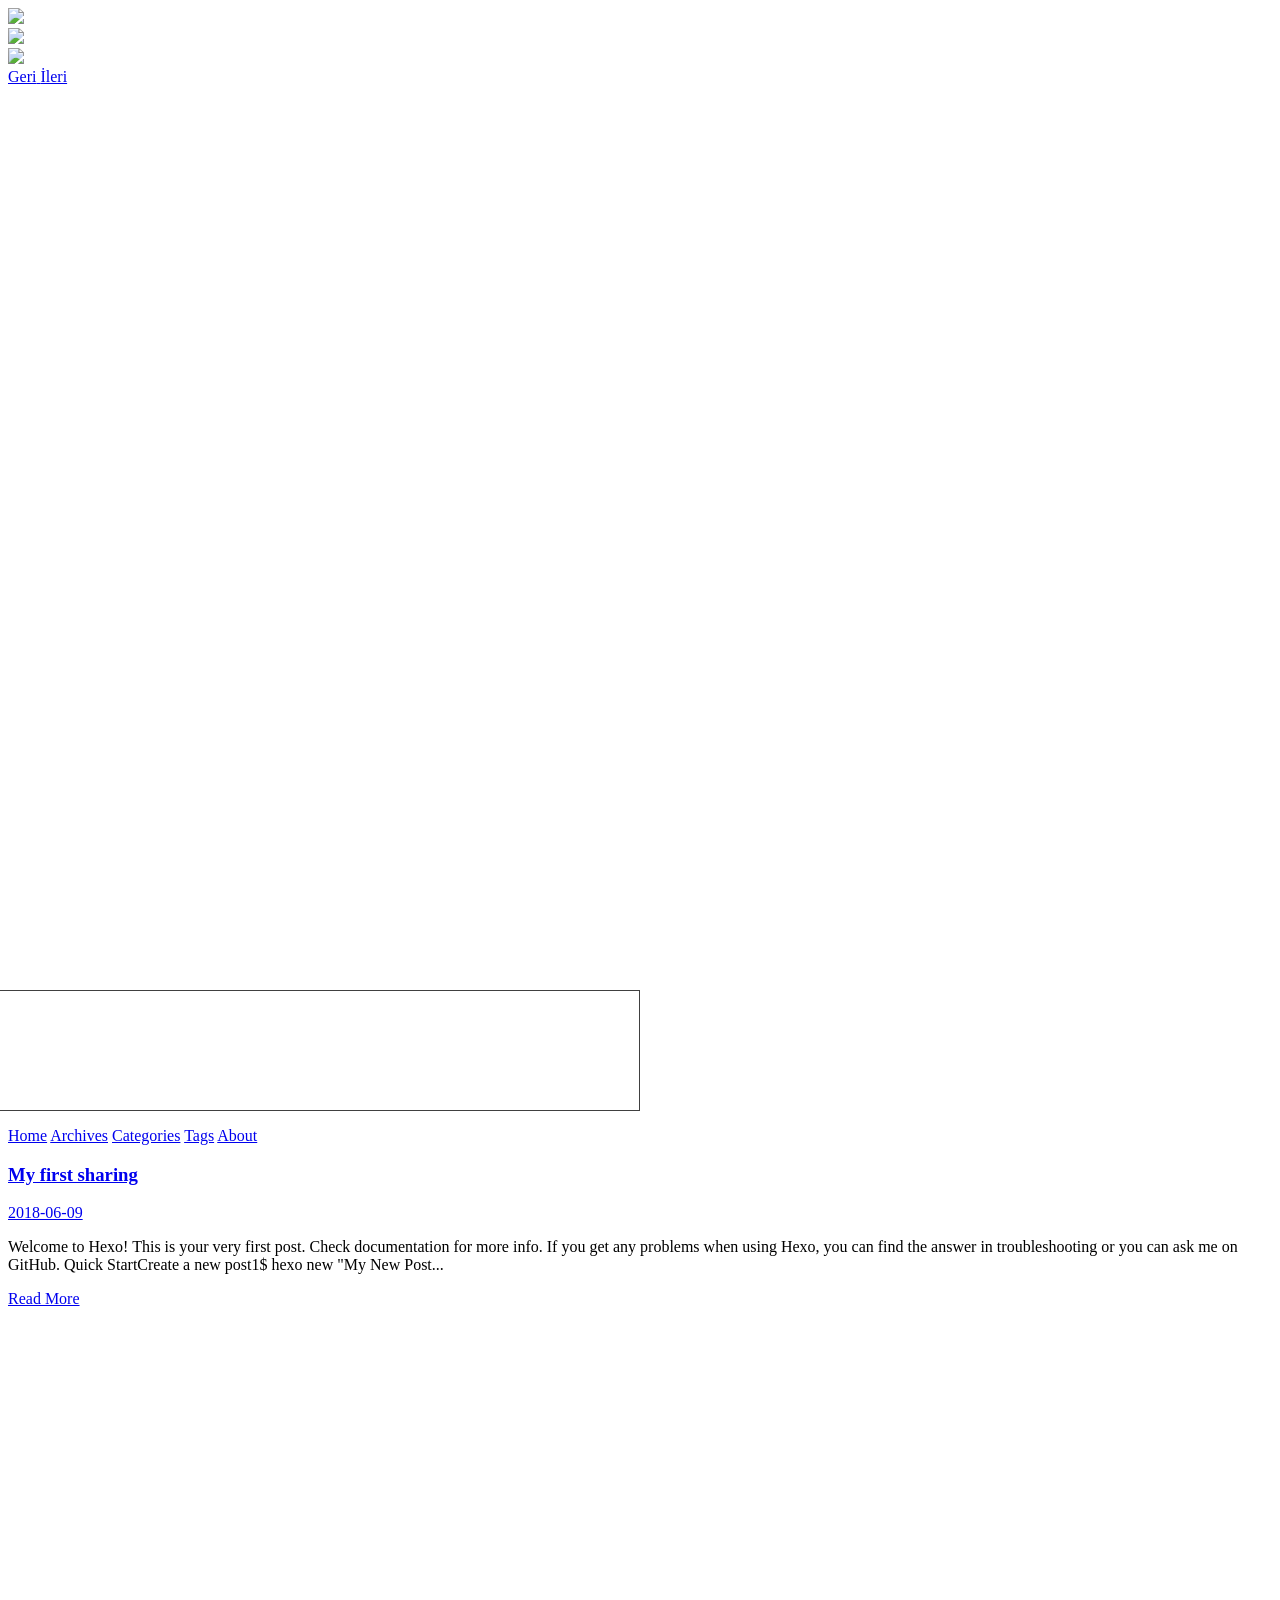
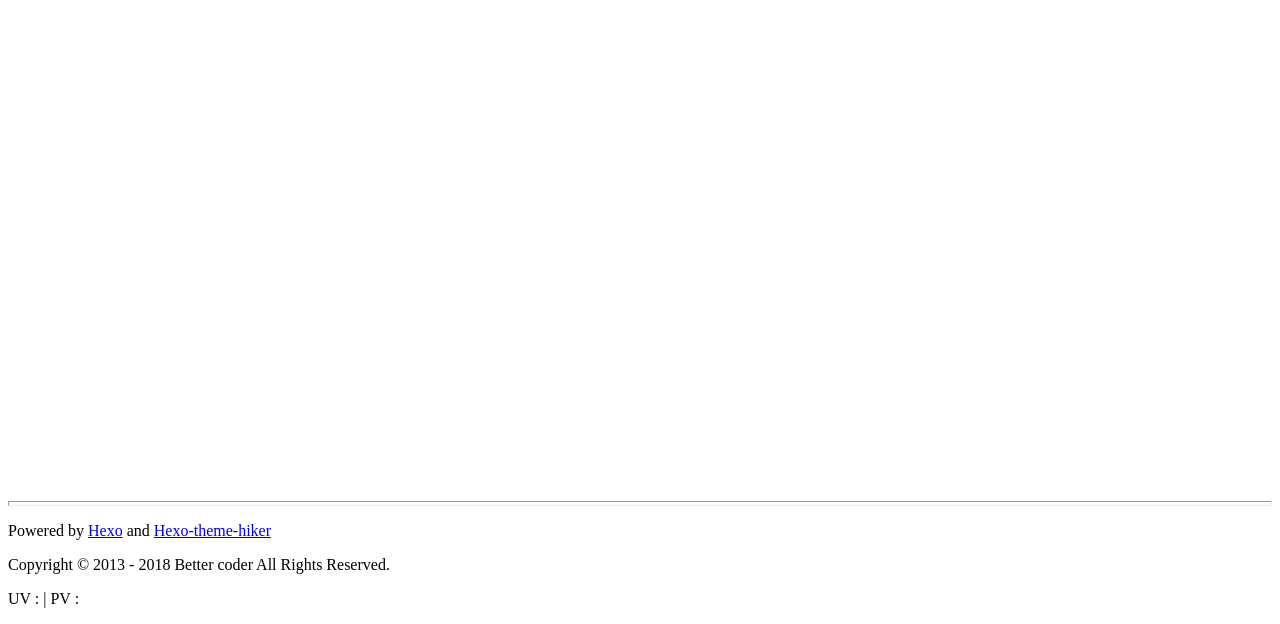
==== commit 4a0d1866: "Site updated: 2018-06-10 02:04:16" ====
--- a/index.html
+++ b/index.html
@@ -12,7 +12,7 @@
   <meta name="keywords" content="Java&#x2F;Python&#x2F;js">
 <meta property="og:type" content="website">
 <meta property="og:title" content="Better coder">
-<meta property="og:url" content="http://yoursite.com/index.html">
+<meta property="og:url" content="https://siyuflex.github.io/lsiy/index.html">
 <meta property="og:site_name" content="Better coder">
 <meta property="og:locale" content="english">
 <meta name="twitter:card" content="summary">
@@ -23,8 +23,8 @@
 
   
 
-  <link rel="icon" href="/css/images/mylogo.jpg">
-  <link rel="apple-touch-icon" href="/css/images/mylogo.jpg">
+  <link rel="icon" href="/lsiy/css/images/mylogo.jpg">
+  <link rel="apple-touch-icon" href="/lsiy/css/images/mylogo.jpg">
   
     <link href="//fonts.googleapis.com/css?family=Source+Code+Pro" rel="stylesheet" type="text/css">
   
@@ -36,26 +36,26 @@
     @font-face{font-family:futura-pt;src:url(https://use.typekit.net/af/90cf9f/000000000000000000010091/27/l?subset_id=2&fvd=n7) format("woff2");font-weight:500;font-style:normal;}
     @font-face{font-family:futura-pt;src:url(https://use.typekit.net/af/8a5494/000000000000000000013365/27/l?subset_id=2&fvd=n4) format("woff2");font-weight:lighter;font-style:normal;}
     @font-face{font-family:futura-pt;src:url(https://use.typekit.net/af/d337d8/000000000000000000010095/27/l?subset_id=2&fvd=i4) format("woff2");font-weight:400;font-style:italic;}</style>
-  <link rel="stylesheet" href="/css/style.css">
-
-  <script src="/js/jquery-3.1.1.min.js"></script>
-  <script src="/js/bootstrap.js"></script>
+  <link rel="stylesheet" href="/lsiy/css/style.css">
+
+  <script src="/lsiy/js/jquery-3.1.1.min.js"></script>
+  <script src="/lsiy/js/bootstrap.js"></script>
 
   <!-- Bootstrap core CSS -->
-  <link rel="stylesheet" href="/css/bootstrap.css" >
-
-  
-    <link rel="stylesheet" href="/css/home.css" >
-  
-
-  
-
-  
-
-  
-  
-  
-    <link rel="stylesheet" href="/css/vdonate.css" >
+  <link rel="stylesheet" href="/lsiy/css/bootstrap.css" >
+
+  
+    <link rel="stylesheet" href="/lsiy/css/home.css" >
+  
+
+  
+
+  
+
+  
+  
+  
+    <link rel="stylesheet" href="/lsiy/css/vdonate.css" >
   
 
 </head>
@@ -85,7 +85,7 @@
                   
                     <div class="item active">
                   
-                    <img id="carousel-img0" src="/css/images/home-bg.jpg">
+                    <img id="carousel-img0" src="/lsiy/css/images/home-bg.jpg">
                   </div>
 
                   <!-- 自适应大图 -->
@@ -106,7 +106,7 @@
                   
                     <div class="item">
                   
-                    <img id="carousel-img1" src="/css/images/sample.jpg">
+                    <img id="carousel-img1" src="/lsiy/css/images/sample.jpg">
                   </div>
 
                   <!-- 自适应大图 -->
@@ -235,15 +235,15 @@
   <div class="intro-navigate">
       <p class="navigater-list">
         
-          <a id="beautifont" class="main-nav-link" href="/">Home</a>
-        
-          <a id="beautifont" class="main-nav-link" href="/archives">Archives</a>
-        
-          <a id="beautifont" class="main-nav-link" href="/categories">Categories</a>
-        
-          <a id="beautifont" class="main-nav-link" href="/tags">Tags</a>
-        
-          <a id="beautifont" class="main-nav-link" href="/about">About</a>
+          <a id="beautifont" class="main-nav-link" href="/lsiy/">Home</a>
+        
+          <a id="beautifont" class="main-nav-link" href="/lsiy/archives">Archives</a>
+        
+          <a id="beautifont" class="main-nav-link" href="/lsiy/categories">Categories</a>
+        
+          <a id="beautifont" class="main-nav-link" href="/lsiy/tags">Tags</a>
+        
+          <a id="beautifont" class="main-nav-link" href="/lsiy/about">About</a>
         
       </p>
   </div>
@@ -266,7 +266,7 @@
         
   
     <h1 class="thumb" itemprop="name">
-      <a class="article-title" href="/2018/06/09/hello-world/">My first sharing</a>
+      <a class="article-title" href="/lsiy/2018/06/09/hello-world/">My first sharing</a>
     </h1>
   
 
@@ -274,7 +274,7 @@
     
     <div class="article-meta">
       
-	<a href="/2018/06/09/hello-world/" class="article-date">
+	<a href="/lsiy/2018/06/09/hello-world/" class="article-date">
 	  <time datetime="2018-06-09T15:15:55.198Z" itemprop="datePublished">2018-06-09</time>
 	</a>
 
@@ -288,7 +288,7 @@
 Quick StartCreate a new post1$ hexo new "My New Post...
         </p>
         <p class="article-more-link">
-          <a href="/2018/06/09/hello-world/#more">Read More</a>
+          <a href="/lsiy/2018/06/09/hello-world/#more">Read More</a>
         </p>
       
     </div>
@@ -351,15 +351,15 @@
     </div>
     <!-- <nav id="mobile-nav">
   
-    <a href="/" class="mobile-nav-link">Home</a>
-  
-    <a href="/archives" class="mobile-nav-link">Archives</a>
-  
-    <a href="/categories" class="mobile-nav-link">Categories</a>
-  
-    <a href="/tags" class="mobile-nav-link">Tags</a>
-  
-    <a href="/about" class="mobile-nav-link">About</a>
+    <a href="/lsiy/" class="mobile-nav-link">Home</a>
+  
+    <a href="/lsiy/archives" class="mobile-nav-link">Archives</a>
+  
+    <a href="/lsiy/categories" class="mobile-nav-link">Categories</a>
+  
+    <a href="/lsiy/tags" class="mobile-nav-link">Tags</a>
+  
+    <a href="/lsiy/about" class="mobile-nav-link">About</a>
   
 </nav> -->
     
@@ -396,14 +396,14 @@
 </script>
 
 
-  <link rel="stylesheet" href="/fancybox/jquery.fancybox.css">
-  <script src="/fancybox/jquery.fancybox.pack.js"></script>
-
-
-<script src="/js/scripts.js"></script>
-
-
-  <script src="/js/home.js"></script>
+  <link rel="stylesheet" href="/lsiy/fancybox/jquery.fancybox.css">
+  <script src="/lsiy/fancybox/jquery.fancybox.pack.js"></script>
+
+
+<script src="/lsiy/js/scripts.js"></script>
+
+
+  <script src="/lsiy/js/home.js"></script>
 
 
 
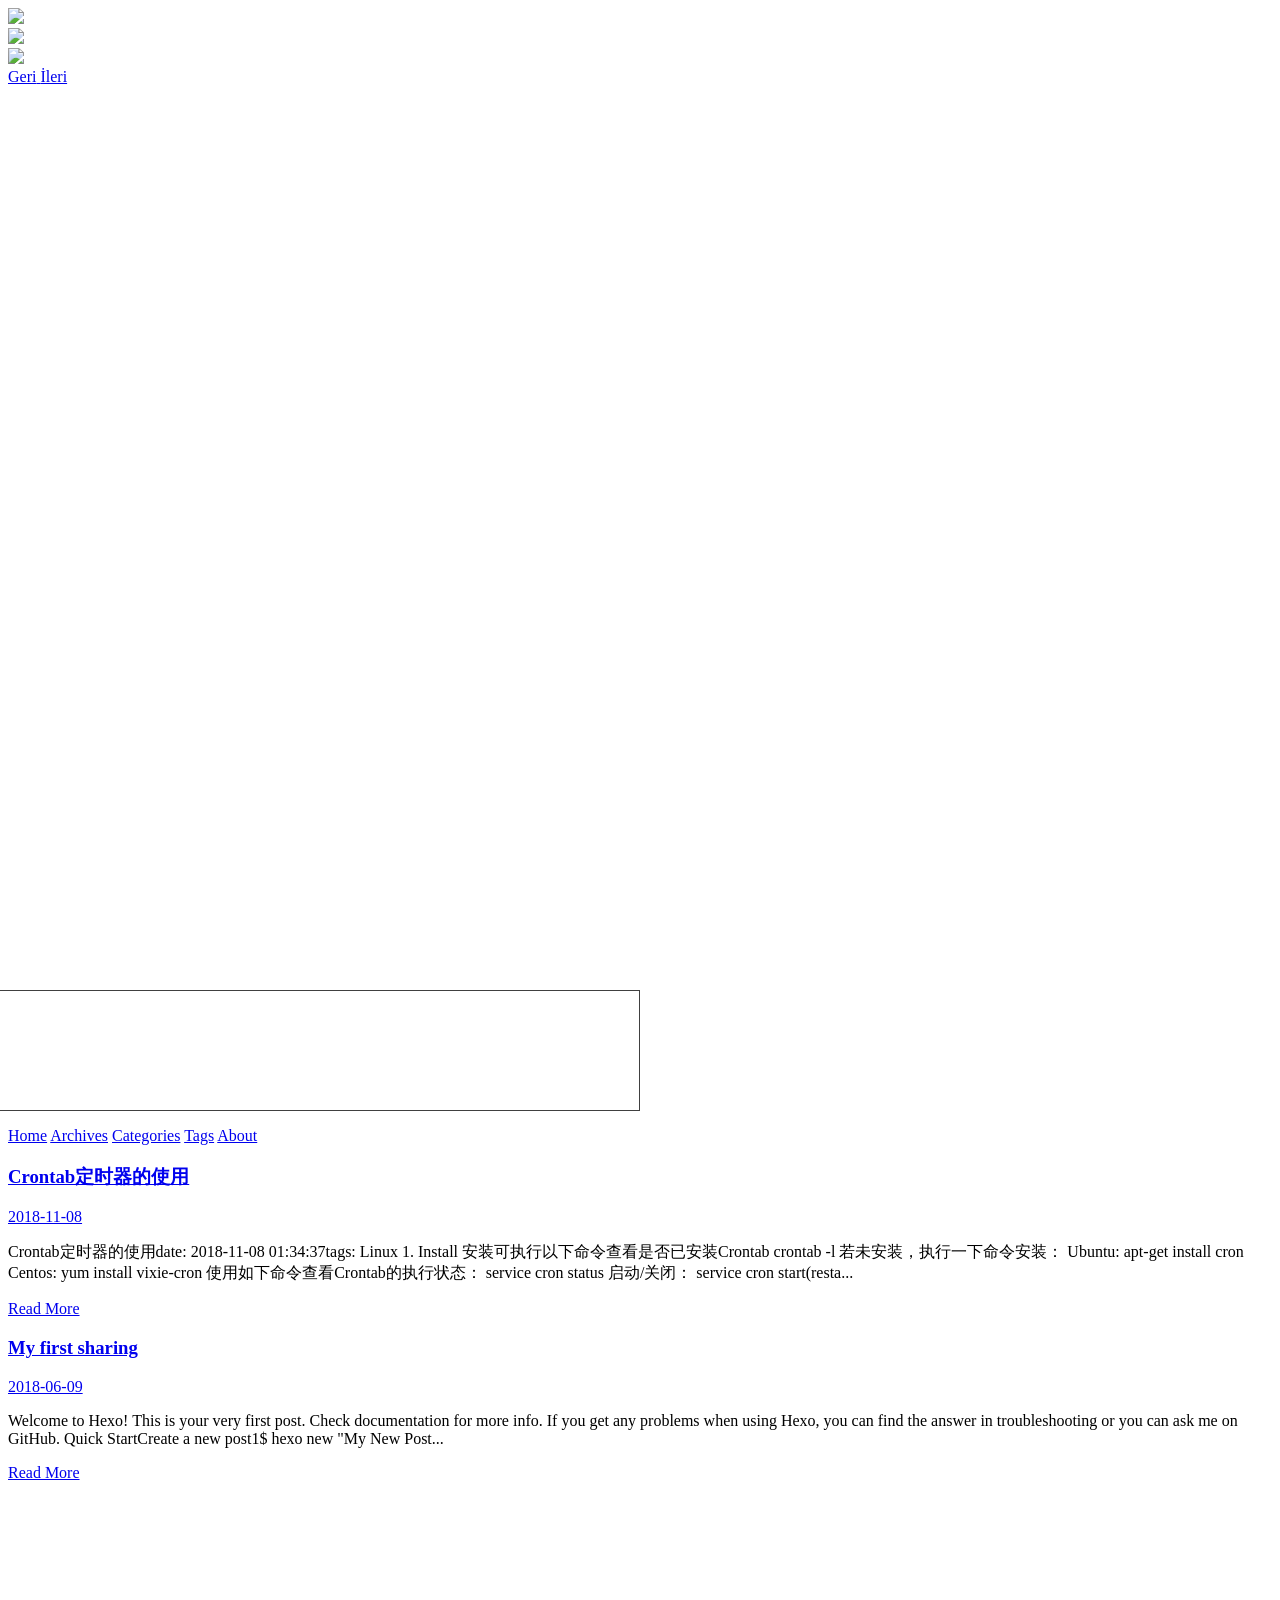
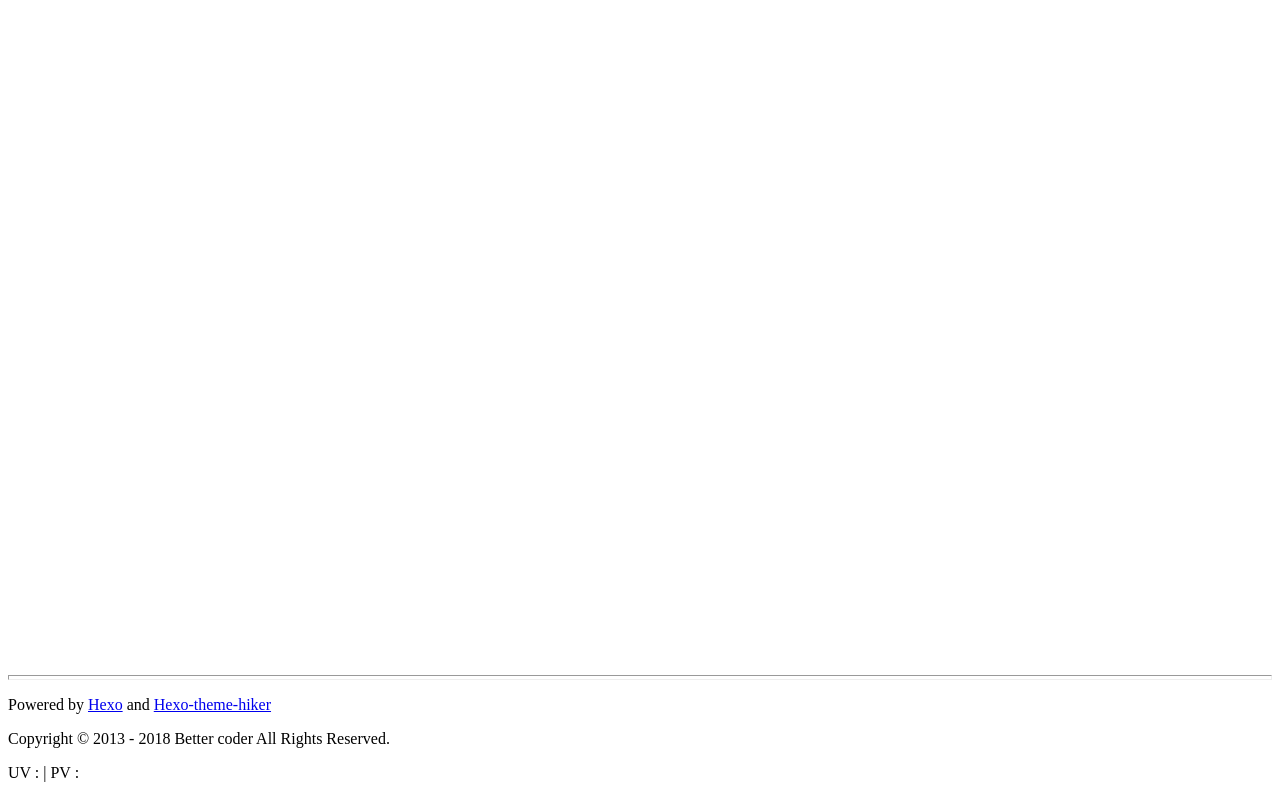
==== commit ac38d0ab: "Site updated: 2018-11-08 02:40:58" ====
--- a/index.html
+++ b/index.html
@@ -12,7 +12,7 @@
   <meta name="keywords" content="Java&#x2F;Python&#x2F;js">
 <meta property="og:type" content="website">
 <meta property="og:title" content="Better coder">
-<meta property="og:url" content="https://siyuflex.github.io/lsiy/index.html">
+<meta property="og:url" content="https://github.com/SiyuFlex/lsiy/index.html">
 <meta property="og:site_name" content="Better coder">
 <meta property="og:locale" content="english">
 <meta name="twitter:card" content="summary">
@@ -258,6 +258,60 @@
         
           <section id="main" style="float:none;">
   
+    <article id="post-Crontab in Linux"  class="article article-type-post" itemscope itemprop="blogPost" >
+  <div id="articleInner" class="article-inner">
+    
+    
+      <header class="article-header">
+        
+  
+    <h1 class="thumb" itemprop="name">
+      <a class="article-title" href="/lsiy/2018/11/08/Crontab in Linux/">Crontab定时器的使用</a>
+    </h1>
+  
+
+      </header>
+    
+    <div class="article-meta">
+      
+	<a href="/lsiy/2018/11/08/Crontab in Linux/" class="article-date">
+	  <time datetime="2018-11-07T17:34:37.000Z" itemprop="datePublished">2018-11-08</time>
+	</a>
+
+      
+      
+    </div>
+    <div class="article-entry" itemprop="articleBody">
+      
+        <p class="article-excerpt-content">
+          Crontab定时器的使用date: 2018-11-08 01:34:37tags: Linux
+1. Install  安装可执行以下命令查看是否已安装Crontab  crontab -l
+若未安装，执行一下命令安装：
+Ubuntu: apt-get install cron
+Centos:  yum install vixie-cron
+使用如下命令查看Crontab的执行状态：
+service cron status
+启动/关闭：
+service cron start(resta...
+        </p>
+        <p class="article-more-link">
+          <a href="/lsiy/2018/11/08/Crontab in Linux/#more">Read More</a>
+        </p>
+      
+    </div>
+    <footer class="article-footer">
+      
+      
+      
+
+    </footer>
+  </div>
+  
+</article>
+
+<!-- Table of Contents -->
+
+  
     <article id="post-hello-world"  class="article article-type-post" itemscope itemprop="blogPost" >
   <div id="articleInner" class="article-inner">
     
